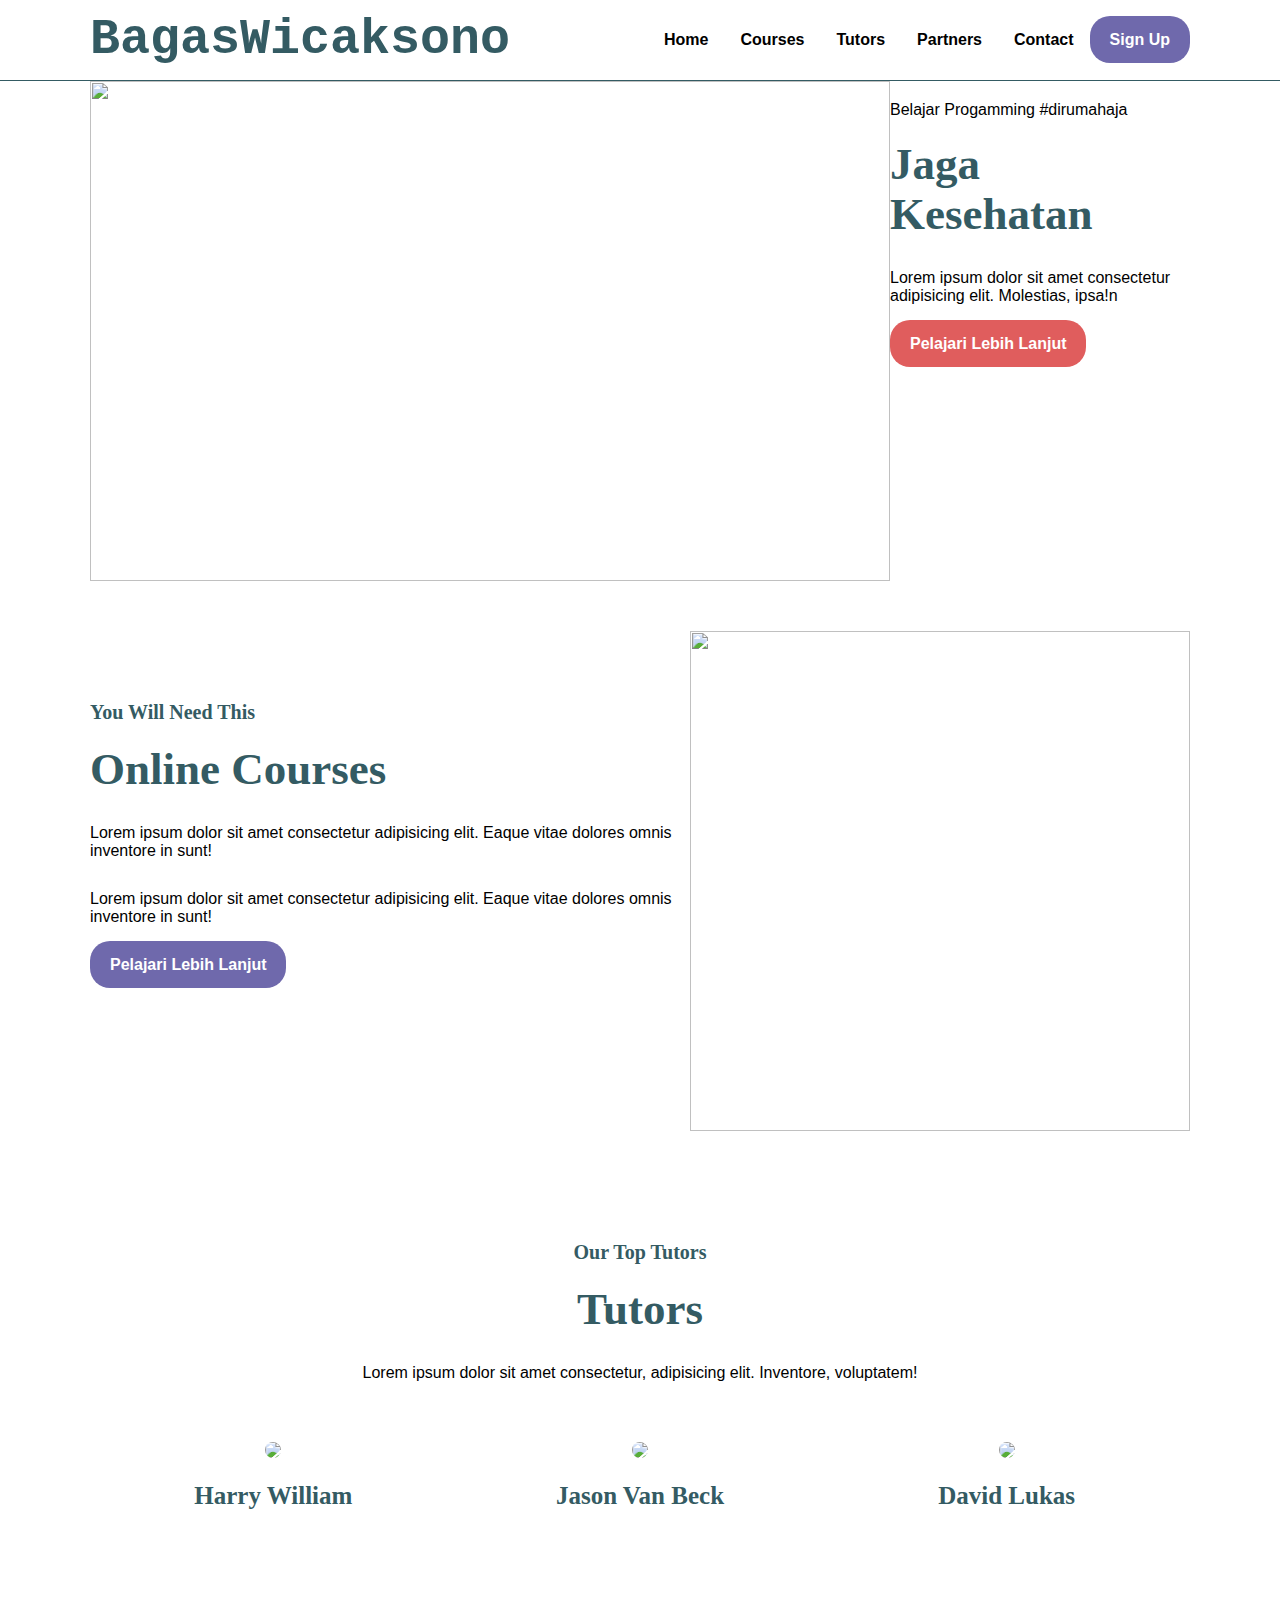
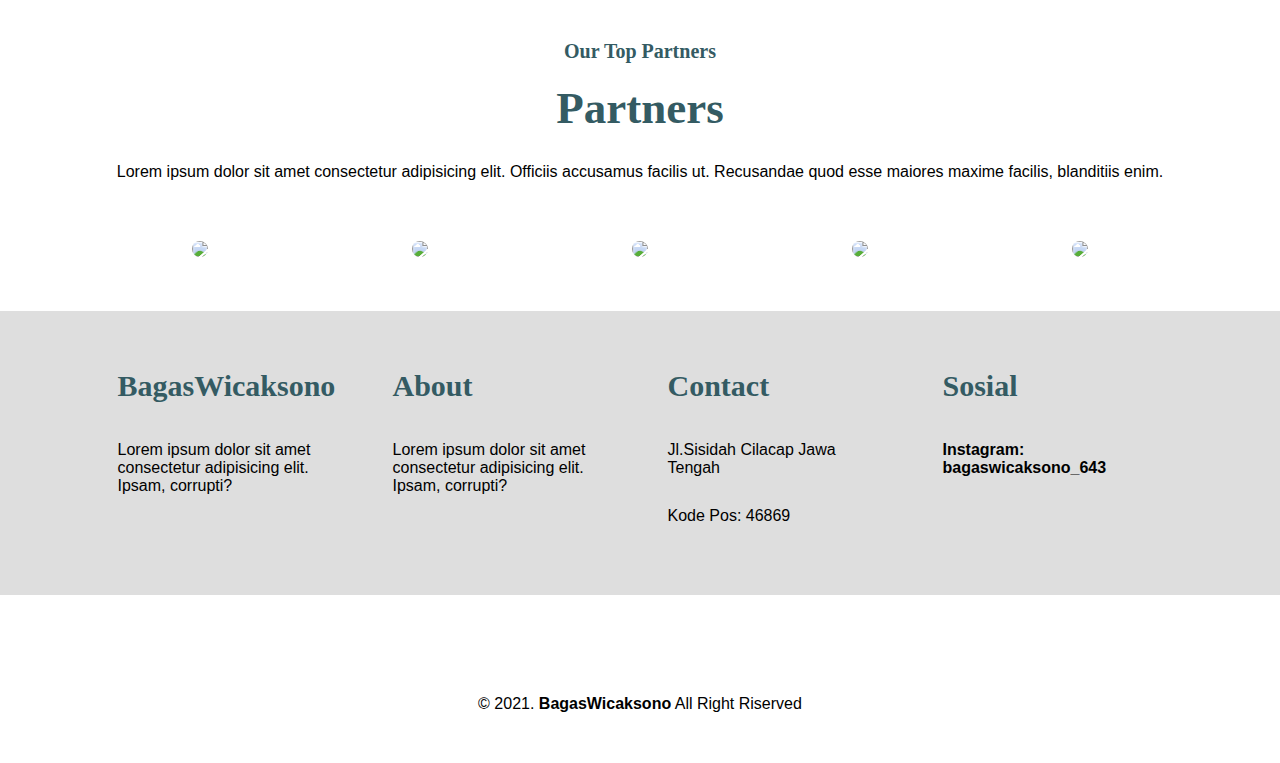
==== mencoba/index.html @ e041881a "copy dari folder lama" ====
<!DOCTYPE html>
<html lang="en">
<head>
    <meta charset="UTF-8">
    <meta http-equiv="X-UA-Compatible" content="IE=edge">
    <meta name="viewport" content="width=device-width, initial-scale=1.0">
    <title>Belajar Progamming</title>
    <link rel="stylesheet" href="style.css">
</head>
<body>
    <nav>
        <div class="wrapper">
            <!---untuk home-->
            <div class="logo"><a href="">BagasWicaksono</a></div>
            <div class="menu">
                <ul>
                    <li><a href="#home">Home</a></li>
                    <li><a href="#courses">Courses</a></li>
                    <li><a href="#tutors">Tutors</a></li>
                    <li><a href="#partners">Partners</a></li>
                    <li><a href="#contact">Contact</a></li>
                    <li><a href="" class="tbl-biru">Sign Up</a></li>
                </ul>
            </div>
        </div>
    </nav>
    <div class="wrapper">
        <section id="home">
            <img src="contoh2.jpg" height="500px" width="800px"/>
            <div class="kollom">
                <p class="deskripsi">Belajar Progamming #dirumahaja</p>
                <h2>Jaga Kesehatan</h2>
                <p>Lorem ipsum dolor sit amet consectetur adipisicing elit. Molestias, ipsa!n</p>
                <p><a href="" class="tbl-pink">Pelajari Lebih Lanjut</a></p>
            </div>
        </section>

        <!--untuk courses-->
        <section id="courses">
            <div class="kolom">
                <p class="deskripsi">You Will Need This</p>
                <h2>Online Courses</h2>
                <p>Lorem ipsum dolor sit amet consectetur adipisicing elit. Eaque vitae dolores omnis inventore in sunt!</p>
                <p>Lorem ipsum dolor sit amet consectetur adipisicing elit. Eaque vitae dolores omnis inventore in sunt!</p>
                <p><a href="" class="tbl-biru">Pelajari Lebih Lanjut</a></p>
            </div>
            <img src="contoh1.jpg" height="500px" width="500px"/>
        </section>

        <!--untuk tutors-->
        <section id="tutors">
            <div class="tengah">
                <div class="kolom">
                    <p class="deskripsi">Our Top Tutors</p>
                    <h2>Tutors</h2>
                    <p>Lorem ipsum dolor sit amet consectetur, adipisicing elit. Inventore, voluptatem!</p>
                </div>

                <div class="tutor-list">
                    <div class="kartu-tutors">
                        <img src="person1.jpg"/>
                        <p>Harry William</p>
                    </div>
                    <div class="kartu-tutors">
                        <img src="person2.jpeg"/>
                        <p>Jason Van Beck</p>
                    </div>
                    <div class="kartu-tutors">
                        <img src="person3.jpg"/>
                        <p>David Lukas</p>
                    </div>
                </div>
            </div>
        </section>

        <!--untuk partners-->
        <section id="partners">
            <div class="tengah">
                <div class="kolom">
                    <p class="deskripsi">Our Top Partners</p>
                    <h2>Partners</h2>
                    <p>Lorem ipsum dolor sit amet consectetur adipisicing elit. Officiis accusamus facilis ut. Recusandae quod esse maiores maxime facilis, blanditiis enim.</p>
                    </div>

                    <div class="partner-list">
                        <div class="kartu-partner">
                            <img src="logo1.jpg"/>
                        </div>
                        <div class="kartu-partner">
                            <img src="logo2.jpg"/>
                        </div>
                        <div class="kartu-partner">
                            <img src="logo3.jpg"/>
                        </div>
                        <div class="kartu-partner">
                            <img src="logo4.jpg"/>
                        </div>
                        <div class="kartu-partner">
                            <img src="logo5.jpg"/>
                        </div>
                    </div>
                </div>
            </div>
        </section>
    </div>

    <div id="contact">
        <div class="wrapper">
            <div class="footer">
                <div class="footer-section">
                    <h3>BagasWicaksono</h3>
                    <p>Lorem ipsum dolor sit amet consectetur adipisicing elit. Ipsam, corrupti?</p>
                </div>
                <div class="footer-section">
                    <h3>About</h3>
                    <p>Lorem ipsum dolor sit amet consectetur adipisicing elit. Ipsam, corrupti?</p>
                </div>
                <div class="footer-section">
                    <h3>Contact</h3>
                    <p>Jl.Sisidah Cilacap Jawa Tengah</p>
                    <p>Kode Pos: 46869</p>
                </div>
                <div class="footer-section">
                    <h3>Sosial</h3>
                    <p><b>Instagram: bagaswicaksono_643</b></p>
                </div>
            </div>
        </div>
    </div>

    <div id="copyright">
        <div class="wrappar">
            &copy; 2021. <b>BagasWicaksono</b> All Right Riserved
        </div>
    </div>
</body>
</html>
---- mencoba/style.css ----
* {
    text-decoration: none;
    margin: 0px;
    padding: 0px;
}

body {
    margin: 0px;
    padding: 0px;
    font-family: 'Open Sans',sans-serif;
}

.wrapper {
    width: 1100px;
    margin: auto;
    position: relative;
}

.logo a {
    font-size: 50px;
    font-weight: 800;
    float: left;
    font-family: courier;
    color: #345B63;
}

.menu {
    float: right;
}

nav {
    width: 100%;
    margin: auto;
    display: flex;
    line-height: 80px;
    position: sticky;
    position: -webkit-sticky;
    top: 0;
    background: #FFFFFF;
    z-index: 1;
    border-bottom: 1px solid #345B63;
}

nav ul {
    list-style: none;
    margin: 0;
    padding: 0;
    overflow: hidden;
}

nav ul li {
    float: left;
}

nav ul li a {
    color: black;
    font-weight: bold;
    text-align: center;
    padding: 0px 16px 0px 16px;
    text-decoration: none;
}

nav ul li a:hover {
    text-decoration: underline;
} 

section {
    margin: auto;
    display: flex;
    margin-bottom: 50px;
}

.kolom {
    margin-top: 50px;
    margin-bottom: 50px;
}

.kolom .deskripsi {
    font-size: 20px;
    font-weight: bold;
    font-family: 'comic sans ms';
    color: #345B63;
}

h2 {
    font-family: 'comic sans ms';
    font-weight: 800px;
    font-size: 45px;
    margin-bottom: 20px;
    color: #345B63;
    width: 100%;
    line-height: 50px;
}

a.tbl-biru {
    background: #6F69AC;
    border-radius: 20px;
    margin-top: 20px;
    padding: 15px 20px 15px 20px;
    color: #FFFFFF;
    cursor: pointer;
    font-weight: bold;
}

a.tbl-biru:hover {
    background: #E05D5D;
    text-decoration: none;
}

a.tbl-pink {
    background: #E05D5D;
    border-radius: 20px;
    margin-top: 20px;
    padding: 15px 20px 15px 20px;
    color: #FFFFFF;
    cursor: pointer;
    font-weight: bold;
}

a.tbl-pink:hover {
    background: #6F69AC;
    text-decoration: none;
}

p {
    margin: 10px 0px 10px 0px;
    padding: 10px 0px 10px 0px;
}

.tengah {
    text-align: center;
    width: 100%;
}

.tutor-list {
    width: 100%;
    position: relative;
    display: flex;
    flex-wrap: wrap;
}

.kartu-tutors{
    width: 20%;
    margin: 0 auto;
}

.kartu-tutors img {
    width: 60%;
    border-radius: 100%;
}

.kartu-tutors p {
    font-family: 'comic sans ms';
    font-weight: 800;
    font-size: 25px;
    text-align: center;
    color: #345B63;
}
.partner-list {
    width: 100%;
    position: relative;
    display: flex;
    flex-wrap: wrap;
}

.kartu-partner {
    width: 20%;
    margin: 0 auto;
}

.kartu-partner img {
    width: 150px;
    border-radius: 50%;
}

#contact {
    background: #dedede;
    padding: 50px 0px 50px 0px;
}

.footer {
    width: 100%;
    position: relative;
    display: flex;
    flex-wrap: wrap;
    margin: auto;
}

.footer-section {
    width: 20%;
    margin: 0 auto;
}

h3 {
    font-family: 'comic sans ms';
    font-weight: 800;
    font-size: 30px;
    margin-bottom: 20px;
    color: #345B63;
    width: 100%;
    line-height: 50px;
}

#copyright  {
    text-align: center;
    width: 100%;
    padding: 50px 0px 50px 0px;
    margin-top: 50px;
}
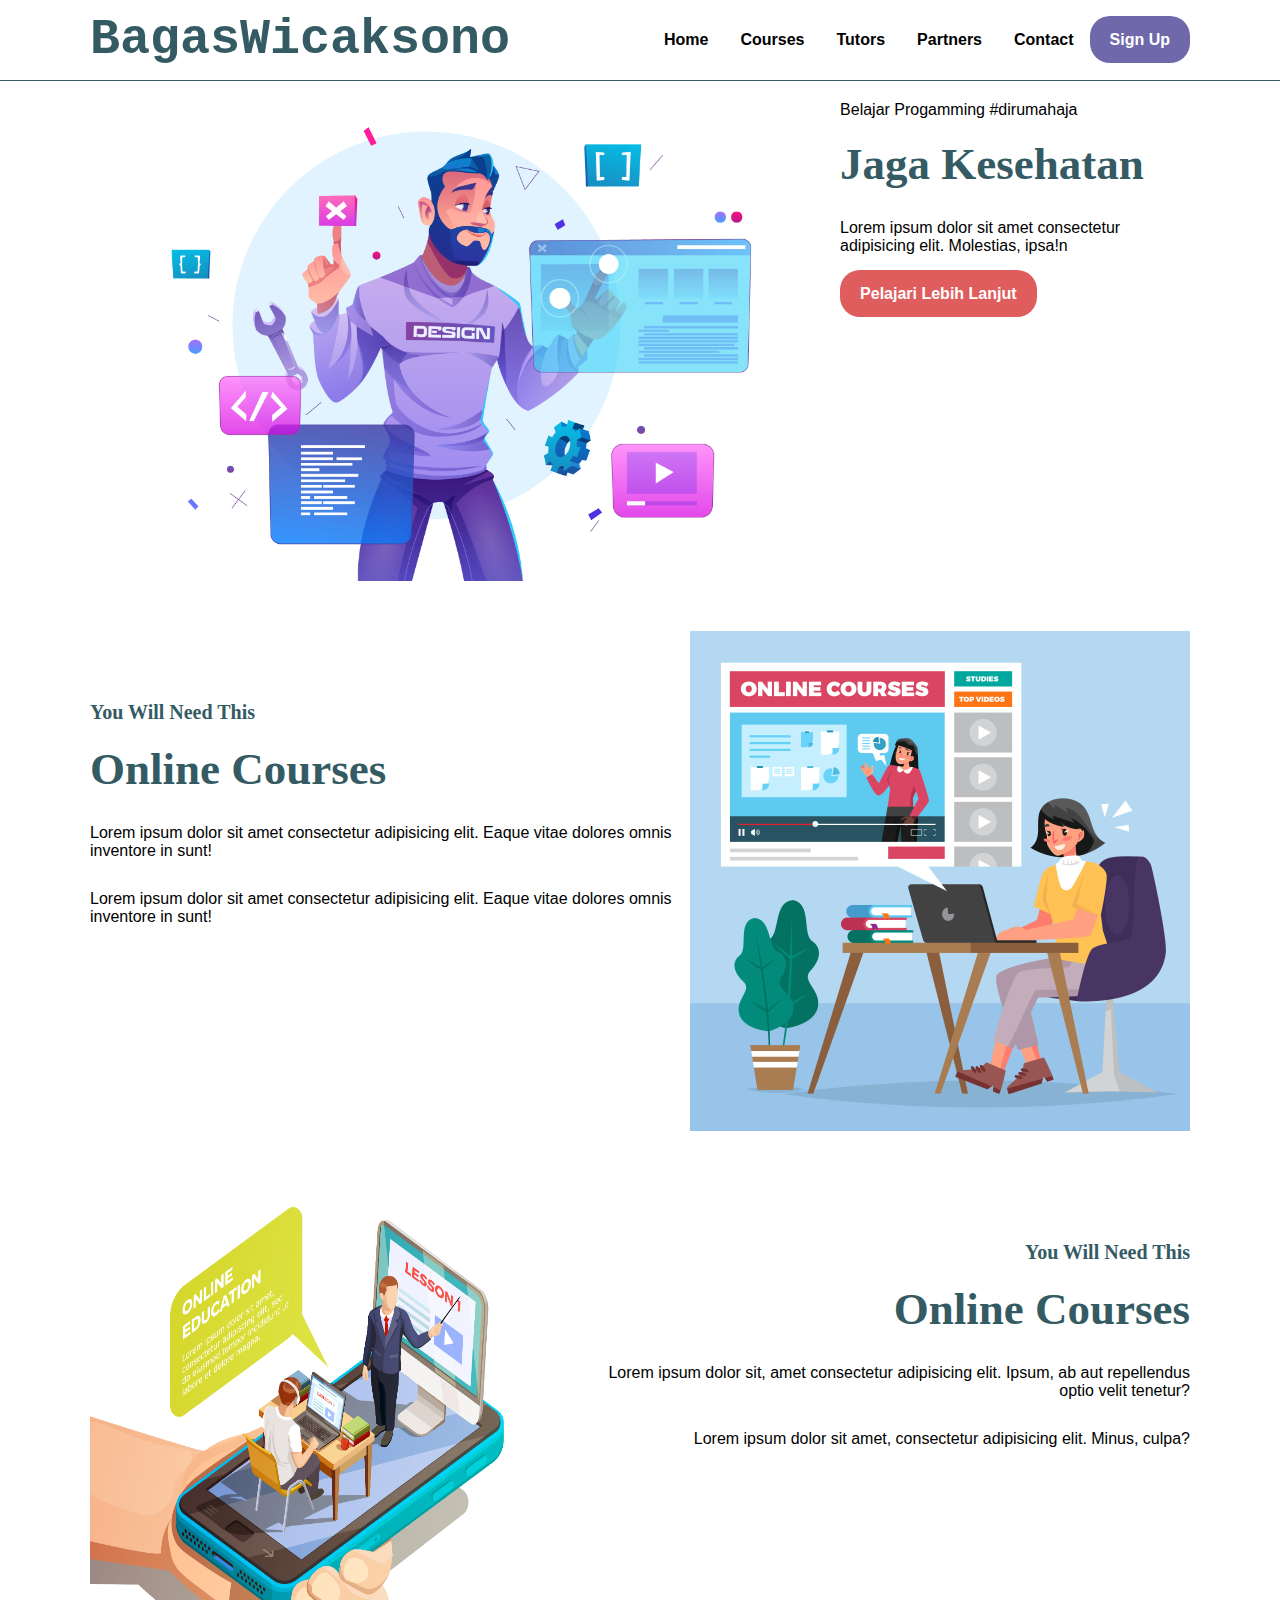
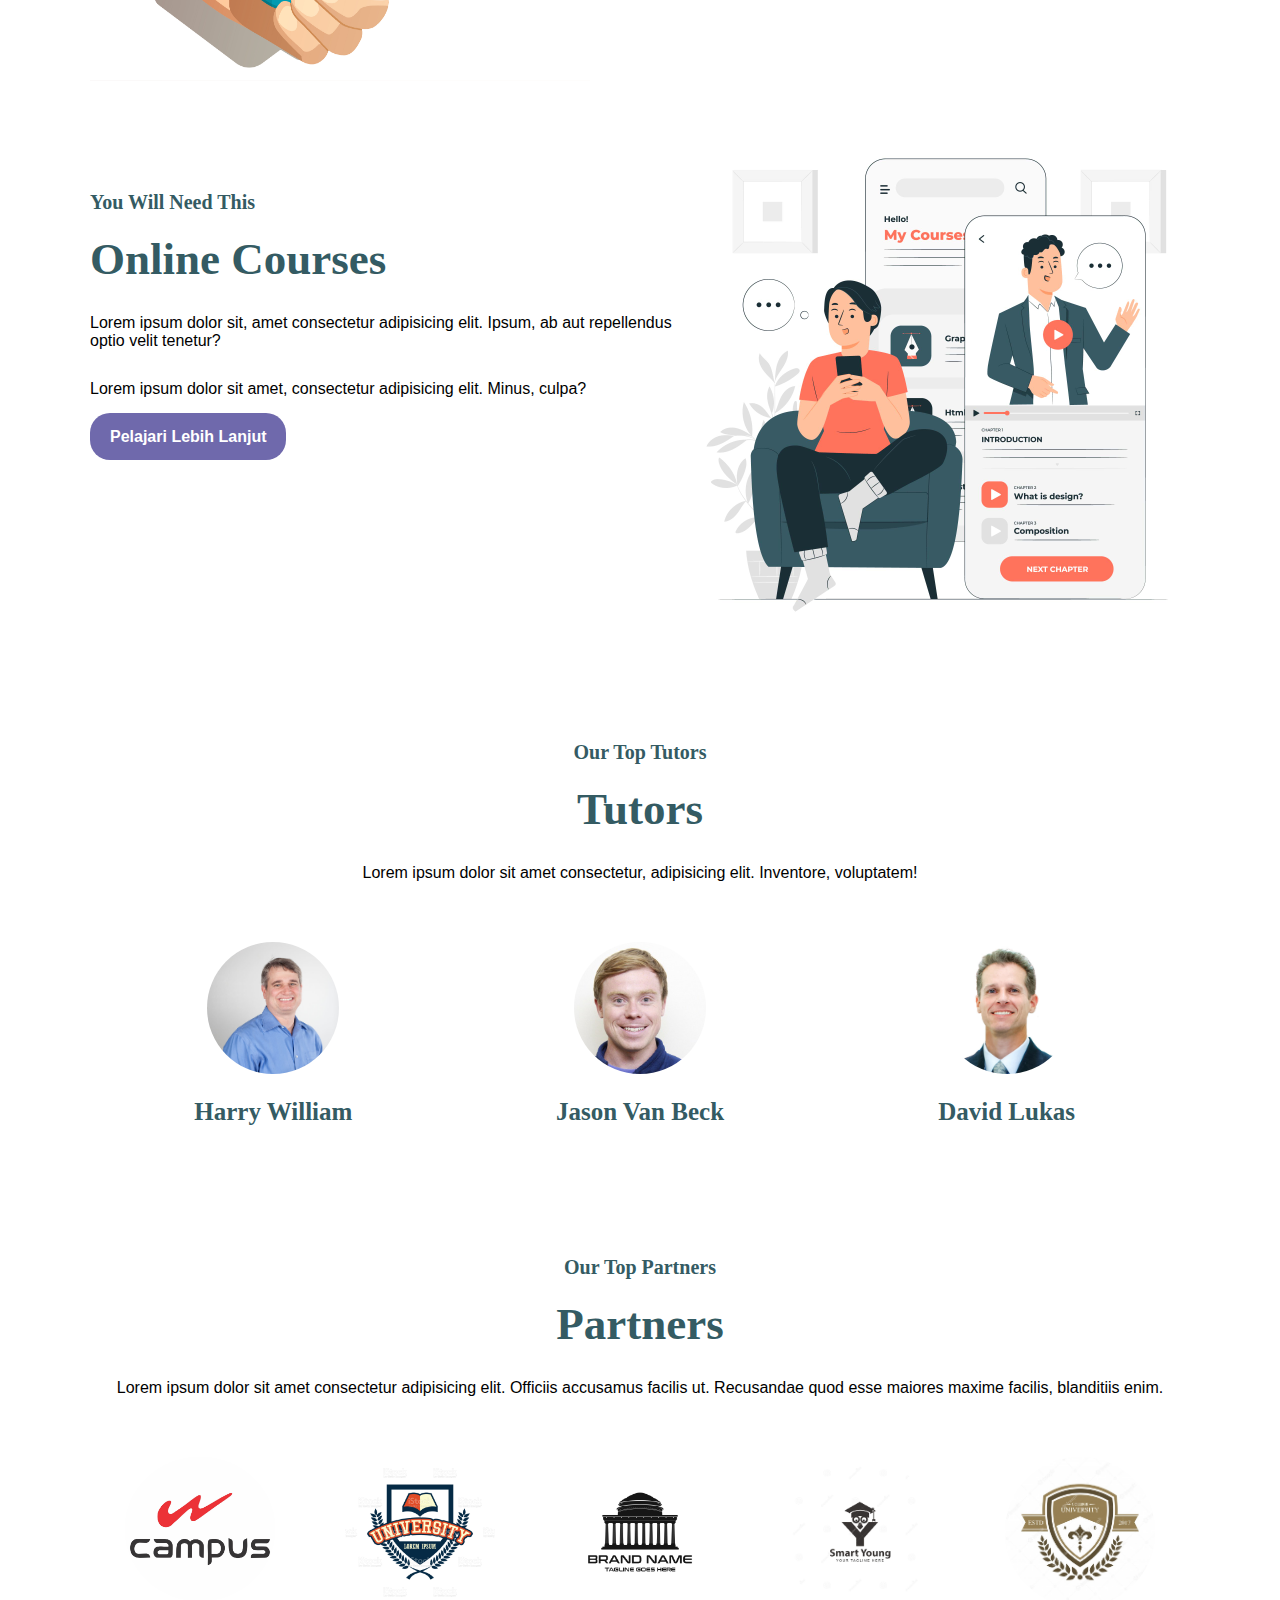
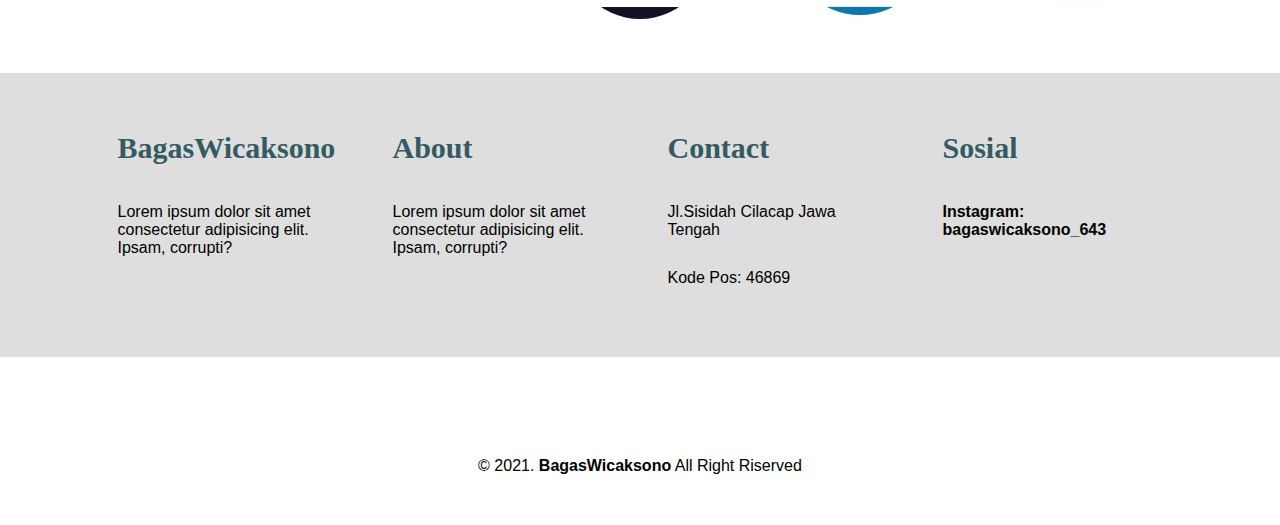
==== commit 40a1959e: "edit gambar courses" ====
--- a/mencoba/index.html
+++ b/mencoba/index.html
@@ -1,5 +1,6 @@
 <!DOCTYPE html>
 <html lang="en">
+
 <head>
     <meta charset="UTF-8">
     <meta http-equiv="X-UA-Compatible" content="IE=edge">
@@ -7,6 +8,7 @@
     <title>Belajar Progamming</title>
     <link rel="stylesheet" href="style.css">
 </head>
+
 <body>
     <nav>
         <div class="wrapper">
@@ -26,7 +28,7 @@
     </nav>
     <div class="wrapper">
         <section id="home">
-            <img src="contoh2.jpg" height="500px" width="800px"/>
+            <img src="contoh2.jpg" height="500px" width="800px" />
             <div class="kollom">
                 <p class="deskripsi">Belajar Progamming #dirumahaja</p>
                 <h2>Jaga Kesehatan</h2>
@@ -35,16 +37,44 @@
             </div>
         </section>
 
-        <!--untuk courses-->
+        <!--untuk courses1-->
         <section id="courses">
             <div class="kolom">
                 <p class="deskripsi">You Will Need This</p>
                 <h2>Online Courses</h2>
-                <p>Lorem ipsum dolor sit amet consectetur adipisicing elit. Eaque vitae dolores omnis inventore in sunt!</p>
-                <p>Lorem ipsum dolor sit amet consectetur adipisicing elit. Eaque vitae dolores omnis inventore in sunt!</p>
-                <p><a href="" class="tbl-biru">Pelajari Lebih Lanjut</a></p>
+                <p>Lorem ipsum dolor sit amet consectetur adipisicing elit. Eaque vitae dolores omnis inventore in sunt!
+                </p>
+                <p>Lorem ipsum dolor sit amet consectetur adipisicing elit. Eaque vitae dolores omnis inventore in sunt!
+                </p>
             </div>
-            <img src="contoh1.jpg" height="500px" width="500px"/>
+            <img src="courses1.jpg" height="500px" width="500px" />
+        </section>
+
+        <!--untuk courses2-->
+        <section id="courses">
+            <div class="kiri">
+                <img src="courses2.jpg" align="left" height="500px" width="500px" />
+                <div class="kolom">
+                    <p class="deskripsi">You Will Need This</p>
+                    <h2>Online Courses</h2>
+                    <p>Lorem ipsum dolor sit, amet consectetur adipisicing elit. Ipsum, ab aut repellendus optio velit tenetur?</p>
+                    <p>Lorem ipsum dolor sit amet, consectetur adipisicing elit. Minus, culpa?</p>
+                </div>
+            </div>
+        </section>
+
+        <!--untuk courses3-->
+        <section id="courses">
+            <div class="kanan">
+                <img src="courses3.jpg" align="Right" height="500px" width="500px" />
+                <div class="kolom">
+                    <p class="deskripsi">You Will Need This</p>
+                    <h2>Online Courses</h2>
+                    <p>Lorem ipsum dolor sit, amet consectetur adipisicing elit. Ipsum, ab aut repellendus optio velit tenetur?</p>
+                    <p>Lorem ipsum dolor sit amet, consectetur adipisicing elit. Minus, culpa?</p>
+                    <p><a href="" class="tbl-biru">Pelajari Lebih Lanjut</a></p>
+                </div>
+            </div>
         </section>
 
         <!--untuk tutors-->
@@ -58,15 +88,15 @@
 
                 <div class="tutor-list">
                     <div class="kartu-tutors">
-                        <img src="person1.jpg"/>
+                        <img src="person1.jpg" />
                         <p>Harry William</p>
                     </div>
                     <div class="kartu-tutors">
-                        <img src="person2.jpeg"/>
+                        <img src="person2.jpeg" />
                         <p>Jason Van Beck</p>
                     </div>
                     <div class="kartu-tutors">
-                        <img src="person3.jpg"/>
+                        <img src="person3.jpg" />
                         <p>David Lukas</p>
                     </div>
                 </div>
@@ -80,28 +110,28 @@
                     <p class="deskripsi">Our Top Partners</p>
                     <h2>Partners</h2>
                     <p>Lorem ipsum dolor sit amet consectetur adipisicing elit. Officiis accusamus facilis ut. Recusandae quod esse maiores maxime facilis, blanditiis enim.</p>
+                </div>
+
+                <div class="partner-list">
+                    <div class="kartu-partner">
+                        <img src="logo1.jpg" />
                     </div>
-
-                    <div class="partner-list">
-                        <div class="kartu-partner">
-                            <img src="logo1.jpg"/>
-                        </div>
-                        <div class="kartu-partner">
-                            <img src="logo2.jpg"/>
-                        </div>
-                        <div class="kartu-partner">
-                            <img src="logo3.jpg"/>
-                        </div>
-                        <div class="kartu-partner">
-                            <img src="logo4.jpg"/>
-                        </div>
-                        <div class="kartu-partner">
-                            <img src="logo5.jpg"/>
-                        </div>
+                    <div class="kartu-partner">
+                        <img src="logo2.jpg" />
+                    </div>
+                    <div class="kartu-partner">
+                        <img src="logo3.jpg" />
+                    </div>
+                    <div class="kartu-partner">
+                        <img src="logo4.jpg" />
+                    </div>
+                    <div class="kartu-partner">
+                        <img src="logo5.jpg" />
                     </div>
                 </div>
             </div>
-        </section>
+    </div>
+    </section>
     </div>
 
     <div id="contact">
@@ -134,4 +164,5 @@
         </div>
     </div>
 </body>
-</html>
+
+</html>--- a/mencoba/style.css
+++ b/mencoba/style.css
@@ -7,7 +7,7 @@
 body {
     margin: 0px;
     padding: 0px;
-    font-family: 'Open Sans',sans-serif;
+    font-family: 'Open Sans', sans-serif;
 }
 
 .wrapper {
@@ -62,7 +62,7 @@
 
 nav ul li a:hover {
     text-decoration: underline;
-} 
+}
 
 section {
     margin: auto;
@@ -127,6 +127,18 @@
     padding: 10px 0px 10px 0px;
 }
 
+.kiri {
+    text-align: right;
+    width: 100%;
+    margin: auto;
+}
+
+.kanan {
+    text-align: left;
+    width: 100%;
+    margin: auto;
+}
+
 .tengah {
     text-align: center;
     width: 100%;
@@ -139,7 +151,7 @@
     flex-wrap: wrap;
 }
 
-.kartu-tutors{
+.kartu-tutors {
     width: 20%;
     margin: 0 auto;
 }
@@ -156,6 +168,7 @@
     text-align: center;
     color: #345B63;
 }
+
 .partner-list {
     width: 100%;
     position: relative;
@@ -201,9 +214,9 @@
     line-height: 50px;
 }
 
-#copyright  {
+#copyright {
     text-align: center;
     width: 100%;
     padding: 50px 0px 50px 0px;
     margin-top: 50px;
-}
+}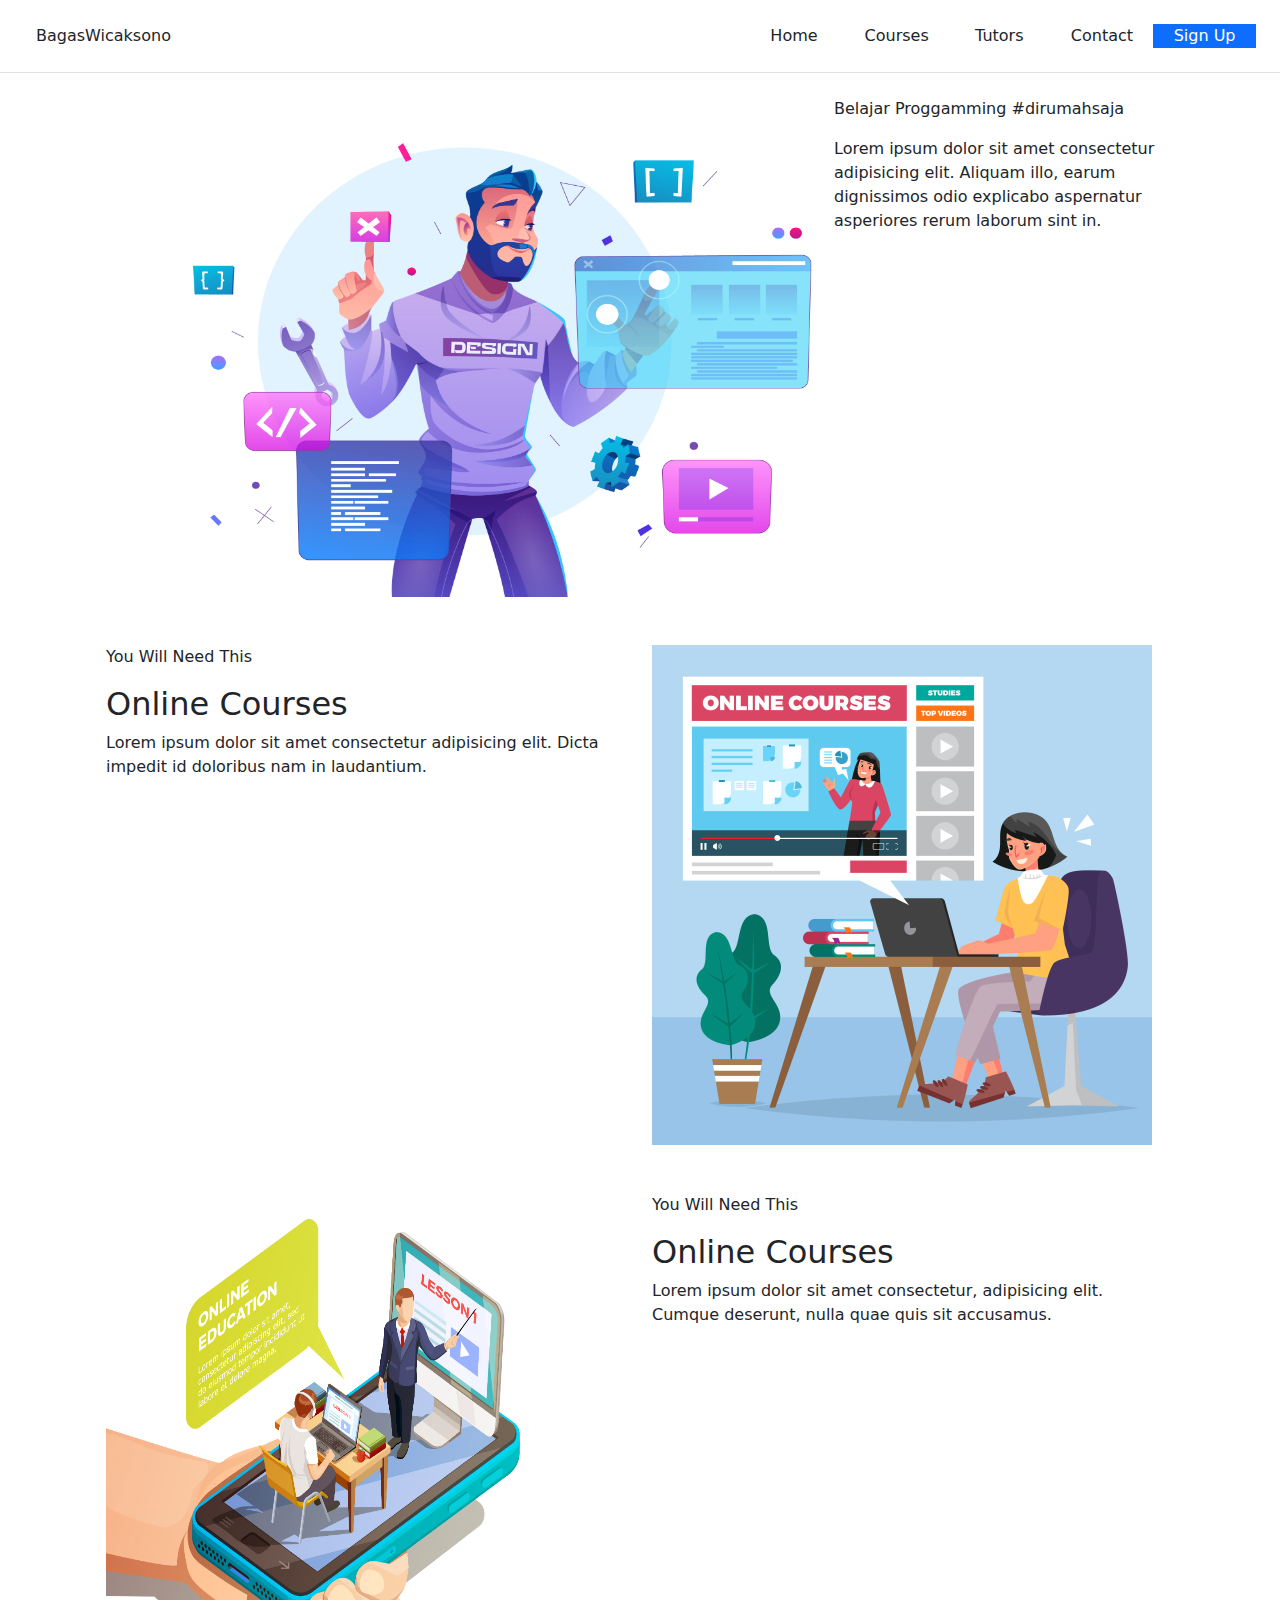
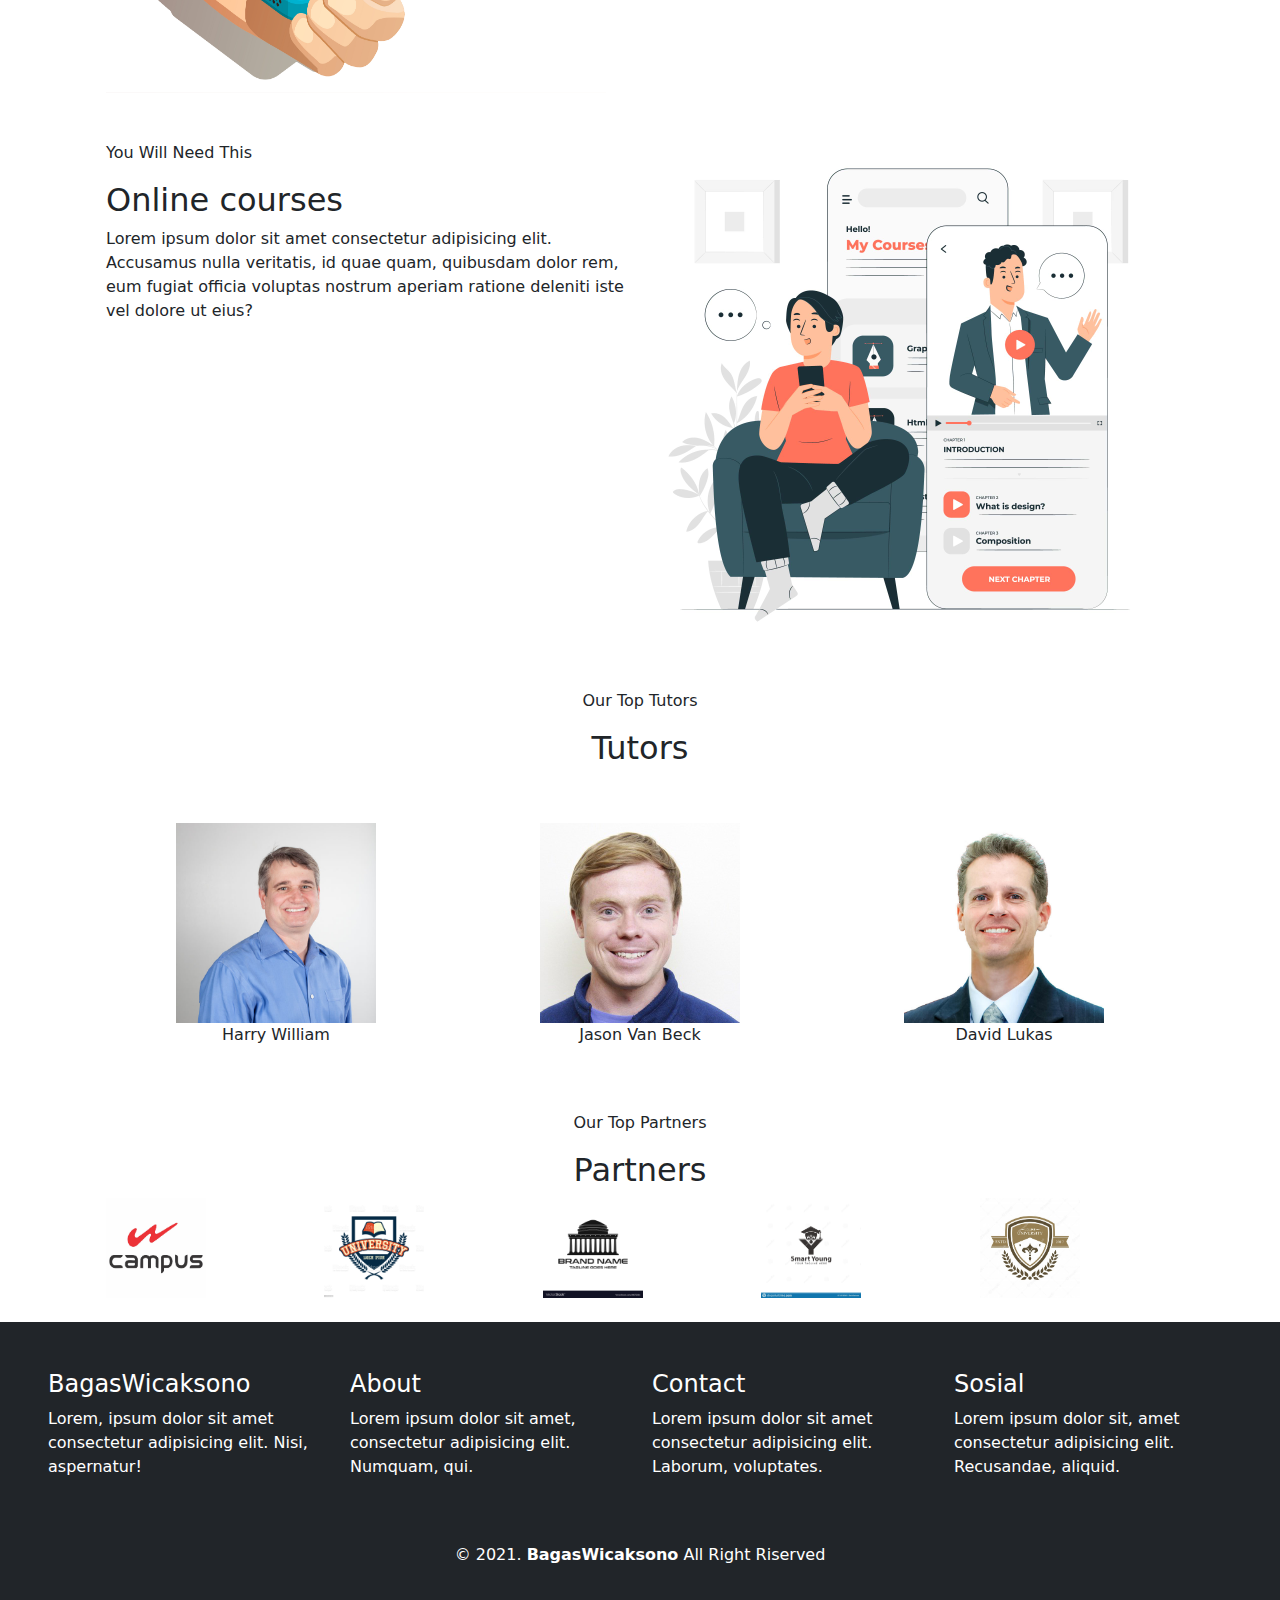
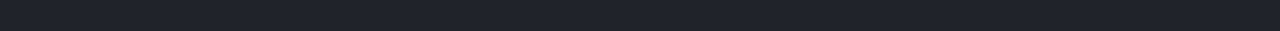
==== commit adbc52c9: "rename" ====
--- a/mencoba/index.html
+++ b/mencoba/index.html
@@ -3,166 +3,134 @@
 
 <head>
     <meta charset="UTF-8">
-    <meta http-equiv="X-UA-Compatible" content="IE=edge">
     <meta name="viewport" content="width=device-width, initial-scale=1.0">
+    <link href="https://cdn.jsdelivr.net/npm/bootstrap@5.1.1/dist/css/bootstrap.min.css" rel="stylesheet">
+    <script src="https://cdn.jsdelivr.net/npm/bootstrap@5.1.1/dist/js/bootstrap.bundle.min.js"></script>
     <title>Belajar Progamming</title>
-    <link rel="stylesheet" href="style.css">
 </head>
 
 <body>
-    <nav>
-        <div class="wrapper">
-            <!---untuk home-->
-            <div class="logo"><a href="">BagasWicaksono</a></div>
-            <div class="menu">
-                <ul>
-                    <li><a href="#home">Home</a></li>
-                    <li><a href="#courses">Courses</a></li>
-                    <li><a href="#tutors">Tutors</a></li>
-                    <li><a href="#partners">Partners</a></li>
-                    <li><a href="#contact">Contact</a></li>
-                    <li><a href="" class="tbl-biru">Sign Up</a></li>
-                </ul>
-            </div>
+    <div class="container-fluid border-bottom">
+        <div class="row p-4">
+            <div class="col-md-7">BagasWicaksono</div>
+            <div class="col-md-1 text-center">Home</div>
+            <div class="col-md-1 text-center ">Courses</div>
+            <div class="col-md-1 text-center ">Tutors</div>
+            <div class="col-md-1 text-center ">Contact</div>
+            <div class="col-md-1 text-center bg-primary text-white ">Sign Up</div>
         </div>
-    </nav>
-    <div class="wrapper">
-        <section id="home">
-            <img src="contoh2.jpg" height="500px" width="800px" />
-            <div class="kollom">
-                <p class="deskripsi">Belajar Progamming #dirumahaja</p>
-                <h2>Jaga Kesehatan</h2>
-                <p>Lorem ipsum dolor sit amet consectetur adipisicing elit. Molestias, ipsa!n</p>
-                <p><a href="" class="tbl-pink">Pelajari Lebih Lanjut</a></p>
-            </div>
-        </section>
-
-        <!--untuk courses1-->
-        <section id="courses">
-            <div class="kolom">
-                <p class="deskripsi">You Will Need This</p>
-                <h2>Online Courses</h2>
-                <p>Lorem ipsum dolor sit amet consectetur adipisicing elit. Eaque vitae dolores omnis inventore in sunt!
-                </p>
-                <p>Lorem ipsum dolor sit amet consectetur adipisicing elit. Eaque vitae dolores omnis inventore in sunt!
-                </p>
-            </div>
-            <img src="courses1.jpg" height="500px" width="500px" />
-        </section>
-
-        <!--untuk courses2-->
-        <section id="courses">
-            <div class="kiri">
-                <img src="courses2.jpg" align="left" height="500px" width="500px" />
-                <div class="kolom">
-                    <p class="deskripsi">You Will Need This</p>
-                    <h2>Online Courses</h2>
-                    <p>Lorem ipsum dolor sit, amet consectetur adipisicing elit. Ipsum, ab aut repellendus optio velit tenetur?</p>
-                    <p>Lorem ipsum dolor sit amet, consectetur adipisicing elit. Minus, culpa?</p>
-                </div>
-            </div>
-        </section>
-
-        <!--untuk courses3-->
-        <section id="courses">
-            <div class="kanan">
-                <img src="courses3.jpg" align="Right" height="500px" width="500px" />
-                <div class="kolom">
-                    <p class="deskripsi">You Will Need This</p>
-                    <h2>Online Courses</h2>
-                    <p>Lorem ipsum dolor sit, amet consectetur adipisicing elit. Ipsum, ab aut repellendus optio velit tenetur?</p>
-                    <p>Lorem ipsum dolor sit amet, consectetur adipisicing elit. Minus, culpa?</p>
-                    <p><a href="" class="tbl-biru">Pelajari Lebih Lanjut</a></p>
-                </div>
-            </div>
-        </section>
-
-        <!--untuk tutors-->
-        <section id="tutors">
-            <div class="tengah">
-                <div class="kolom">
-                    <p class="deskripsi">Our Top Tutors</p>
-                    <h2>Tutors</h2>
-                    <p>Lorem ipsum dolor sit amet consectetur, adipisicing elit. Inventore, voluptatem!</p>
-                </div>
-
-                <div class="tutor-list">
-                    <div class="kartu-tutors">
-                        <img src="person1.jpg" />
-                        <p>Harry William</p>
-                    </div>
-                    <div class="kartu-tutors">
-                        <img src="person2.jpeg" />
-                        <p>Jason Van Beck</p>
-                    </div>
-                    <div class="kartu-tutors">
-                        <img src="person3.jpg" />
-                        <p>David Lukas</p>
-                    </div>
-                </div>
-            </div>
-        </section>
-
-        <!--untuk partners-->
-        <section id="partners">
-            <div class="tengah">
-                <div class="kolom">
-                    <p class="deskripsi">Our Top Partners</p>
-                    <h2>Partners</h2>
-                    <p>Lorem ipsum dolor sit amet consectetur adipisicing elit. Officiis accusamus facilis ut. Recusandae quod esse maiores maxime facilis, blanditiis enim.</p>
-                </div>
-
-                <div class="partner-list">
-                    <div class="kartu-partner">
-                        <img src="logo1.jpg" />
-                    </div>
-                    <div class="kartu-partner">
-                        <img src="logo2.jpg" />
-                    </div>
-                    <div class="kartu-partner">
-                        <img src="logo3.jpg" />
-                    </div>
-                    <div class="kartu-partner">
-                        <img src="logo4.jpg" />
-                    </div>
-                    <div class="kartu-partner">
-                        <img src="logo5.jpg" />
-                    </div>
-                </div>
-            </div>
-    </div>
-    </section>
     </div>
 
-    <div id="contact">
-        <div class="wrapper">
-            <div class="footer">
-                <div class="footer-section">
-                    <h3>BagasWicaksono</h3>
-                    <p>Lorem ipsum dolor sit amet consectetur adipisicing elit. Ipsam, corrupti?</p>
-                </div>
-                <div class="footer-section">
-                    <h3>About</h3>
-                    <p>Lorem ipsum dolor sit amet consectetur adipisicing elit. Ipsam, corrupti?</p>
-                </div>
-                <div class="footer-section">
-                    <h3>Contact</h3>
-                    <p>Jl.Sisidah Cilacap Jawa Tengah</p>
-                    <p>Kode Pos: 46869</p>
-                </div>
-                <div class="footer-section">
-                    <h3>Sosial</h3>
-                    <p><b>Instagram: bagaswicaksono_643</b></p>
-                </div>
+    <div class="container">
+        <div class="row p-4">
+            <div class="col-md-8"><img src="contoh2.jpg" alt="ilustrasi" width="800px" height="500px"></div>
+            <div class="col-md-4">
+                <p>Belajar Proggamming #dirumahsaja</p>
+                <p>Lorem ipsum dolor sit amet consectetur adipisicing elit. Aliquam illo, earum dignissimos odio explicabo aspernatur asperiores rerum laborum sint in.</p>
             </div>
         </div>
     </div>
 
-    <div id="copyright">
-        <div class="wrappar">
-            &copy; 2021. <b>BagasWicaksono</b> All Right Riserved
+    <div class="container">
+        <div class="row p-4">
+            <div class="col-md-6">
+                <p>You Will Need This</p>
+                <h2>Online Courses</h2>
+                <p>Lorem ipsum dolor sit amet consectetur adipisicing elit. Dicta impedit id doloribus nam in laudantium.</p>
+            </div>
+            <div class="col-md-6"><img src="courses1.jpg" alt="ilistrasi" height="500px" width="500px"></div>
+        </div>
+
+        <div class="row p-4">
+            <div class="col-md-6"><img src="courses2.jpg" alt="ilistrasi" height="500px" width="500px"></div>
+            <div class="col-md-6">
+                <p>You Will Need This</p>
+                <h2>Online Courses</h2>
+                <p>Lorem ipsum dolor sit amet consectetur, adipisicing elit. Cumque deserunt, nulla quae quis sit accusamus.</p>
+            </div>
+        </div>
+
+        <div class="row p-4">
+            <div class="col-md-6">
+                <p>You Will Need This</p>
+                <h2>Online courses</h2>
+                <p>Lorem ipsum dolor sit amet consectetur adipisicing elit. Accusamus nulla veritatis, id quae quam, quibusdam dolor rem, eum fugiat officia voluptas nostrum aperiam ratione deleniti iste vel dolore ut eius?</p>
+            </div>
+            <div class="col-md-6"><img src="courses3.jpg" alt="ilustrasi" height="500px" width="500px"></div>
         </div>
     </div>
+
+    <div class="container">
+        <div class="row p-4 text-center">
+            <p>Our Top Tutors</p>
+            <h2>Tutors</h2>
+        </div>
+
+        <div class="row p-4">
+            <div class="col text-center">
+                <img src="person1.jpg" alt="Person" width="200px" height="200px">
+                <p>Harry William</p>
+            </div>
+            <div class="col text-center">
+                <img src="person2.jpeg" alt="Person" width="200px" height="200px">
+                <p>Jason Van Beck</p>
+            </div>
+            <div class="col text-center">
+                <img src="person3.jpg" alt="Person" width="200px" height="200px">
+                <p>David Lukas</p>
+            </div>
+        </div>
+    </div>
+
+    <div class="container">
+        <div class="row p-4">
+            <div class="row-4 text-center">
+                <p>Our Top Partners</p>
+                <h2>Partners</h2>
+            </div>
+            <div class="col text center">
+                <img src="logo1.jpg" alt="logo" height="100px" width="100px">
+            </div>
+            <div class="col text center">
+                <img src="logo2.jpg" alt="logo" height="100px" width="100px">
+            </div>
+            <div class="col text center">
+                <img src="logo3.jpg" alt="logo" height="100px" width="100px">
+            </div>
+            <div class="col text center">
+                <img src="logo4.jpg" alt="logo" height="100px" width="100px">
+            </div>
+            <div class="col text center">
+                <img src="logo5.jpg" alt="logo" height="100px" width="100px">
+            </div>
+        </div>
+    </div>
+
+    <div class="container-fluid p-4 bg-dark text-white">
+        <div class=" row p-4 ">
+            <div class="col ">
+                <h4>BagasWicaksono</h4>
+                <p>Lorem, ipsum dolor sit amet consectetur adipisicing elit. Nisi, aspernatur!</p>
+            </div>
+            <div class="col ">
+                <h4>About</h4>
+                <p>Lorem ipsum dolor sit amet, consectetur adipisicing elit. Numquam, qui.</p>
+            </div>
+            <div class="col ">
+                <h4>Contact</h4>
+                <p>Lorem ipsum dolor sit amet consectetur adipisicing elit. Laborum, voluptates.</p>
+            </div>
+            <div class="col ">
+                <h4>Sosial</h4>
+                Lorem ipsum dolor sit, amet consectetur adipisicing elit. Recusandae, aliquid.
+            </div>
+        </div>
+
+        <div class="row p-4 text-center">
+            <p>&copy; 2021. <b>BagasWicaksono</b> All Right Riserved</p>
+        </div>
+    </div>
+
 </body>
 
 </html>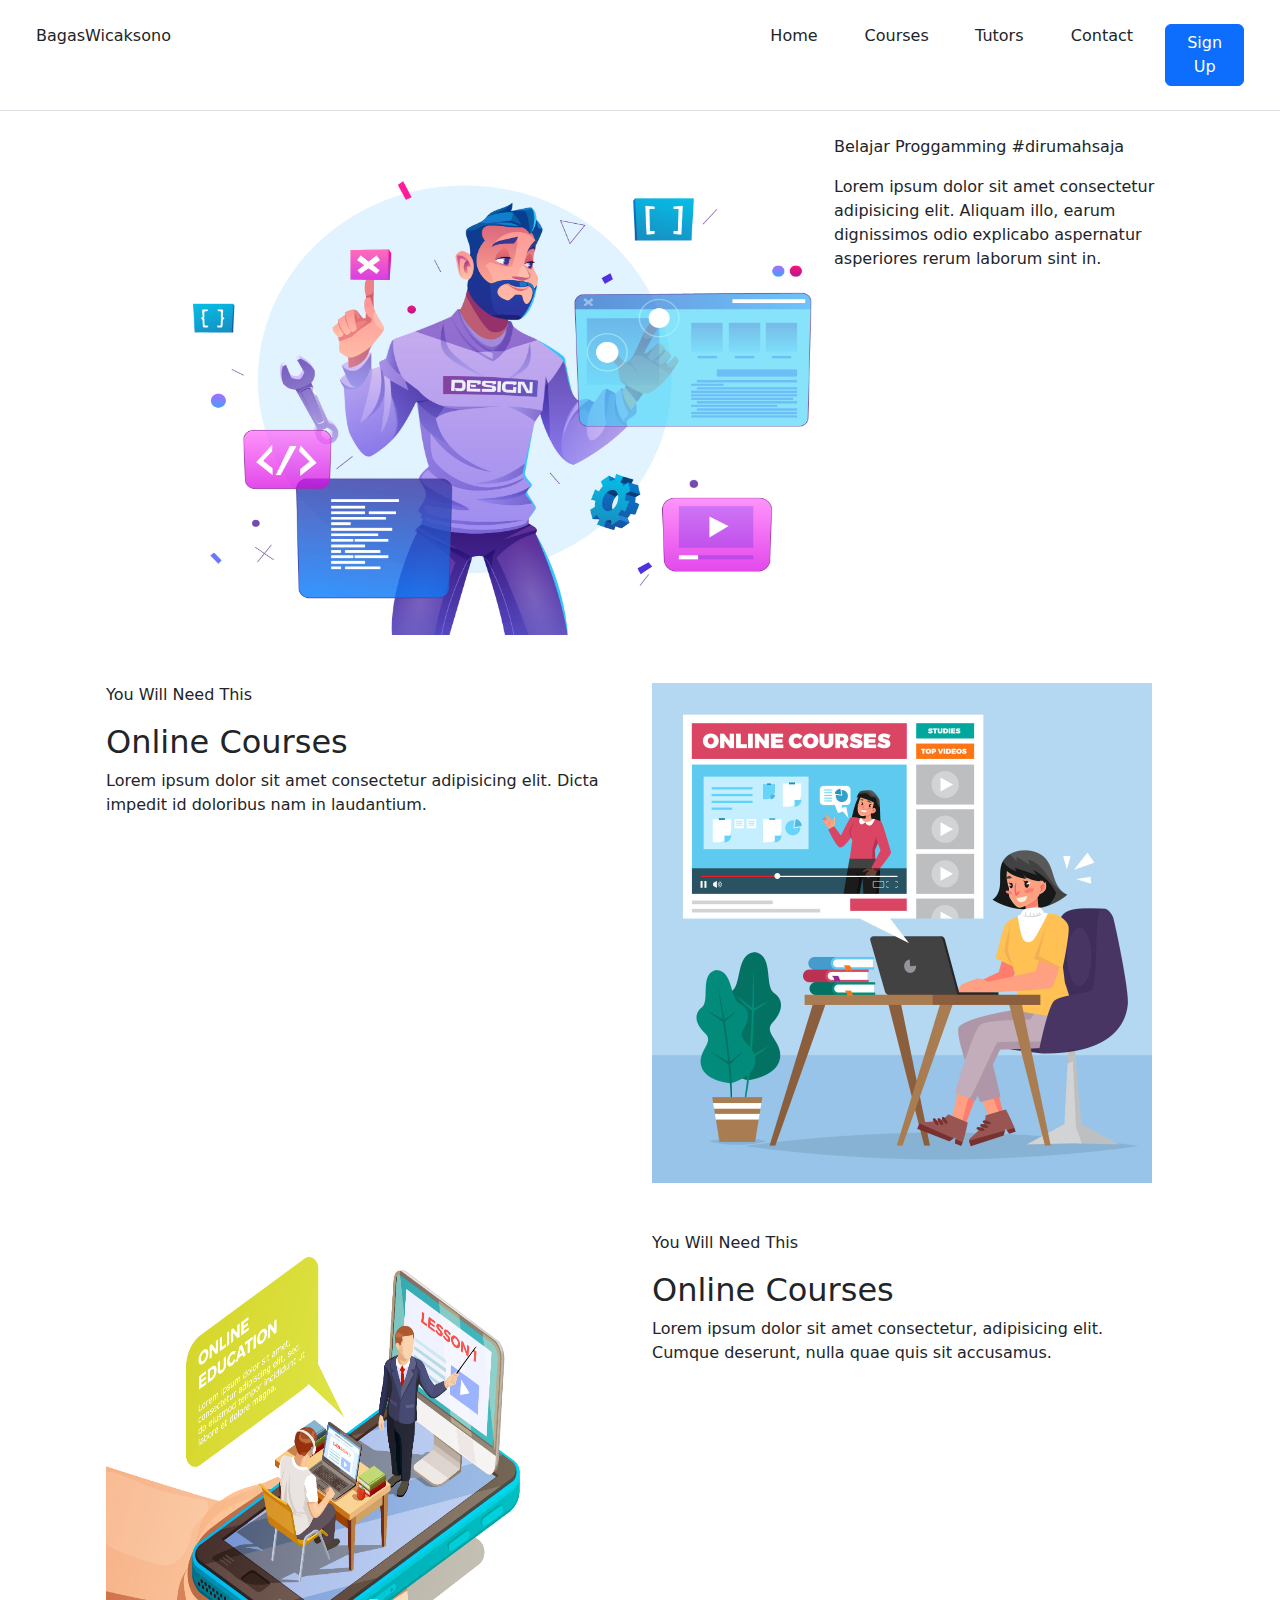
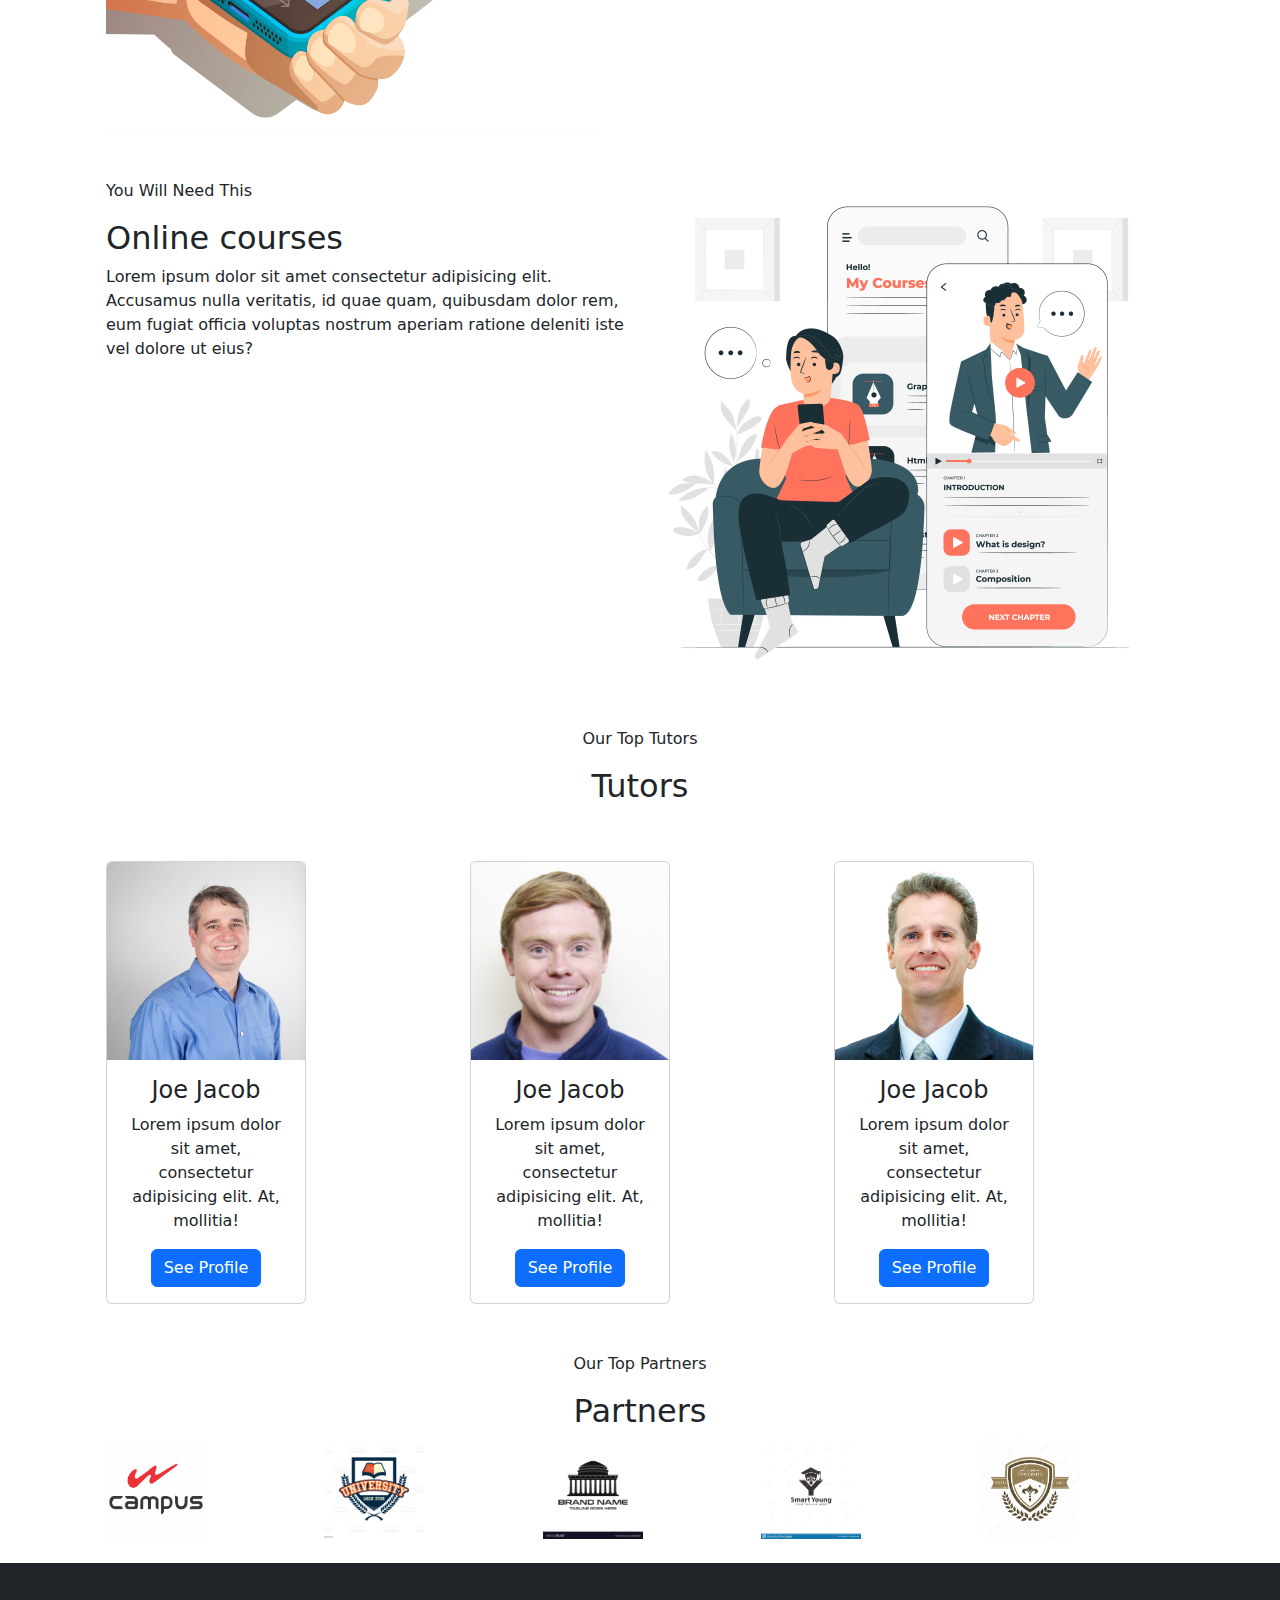
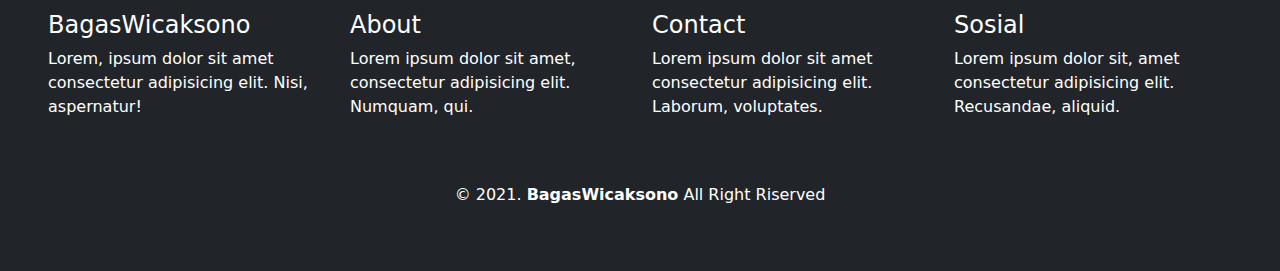
==== commit 8352f5eb: "Add Card" ====
--- a/mencoba/index.html
+++ b/mencoba/index.html
@@ -17,7 +17,9 @@
             <div class="col-md-1 text-center ">Courses</div>
             <div class="col-md-1 text-center ">Tutors</div>
             <div class="col-md-1 text-center ">Contact</div>
-            <div class="col-md-1 text-center bg-primary text-white ">Sign Up</div>
+            <div class="col-md-1 text-center">
+                <button type="button" class="btn btn-primary">Sign Up</button>
+            </div>
         </div>
     </div>
 
@@ -68,16 +70,34 @@
 
         <div class="row p-4">
             <div class="col text-center">
-                <img src="person1.jpg" alt="Person" width="200px" height="200px">
-                <p>Harry William</p>
+                <div class="card" style="width: 200px;">
+                    <img class="card-img-top" src="person1.jpg" alt="Card Image" style="width: 100%;">
+                    <div class="card-body">
+                        <h4 class="card-title">Joe Jacob</h4>
+                        <p class="card-text">Lorem ipsum dolor sit amet, consectetur adipisicing elit. At, mollitia!</p>
+                        <a href="#" class="btn btn-primary">See Profile</a>
+                    </div>
+                </div>
             </div>
             <div class="col text-center">
-                <img src="person2.jpeg" alt="Person" width="200px" height="200px">
-                <p>Jason Van Beck</p>
+                <div col-4 class="card" style="width: 200px;">
+                    <img class="card-img-top" src="person2.jpeg" alt="Card Image" style="width: 100%;">
+                    <div class="card-body">
+                        <h4 class="card-title">Joe Jacob</h4>
+                        <p class="card-text">Lorem ipsum dolor sit amet, consectetur adipisicing elit. At, mollitia!</p>
+                        <a href="#" class="btn btn-primary">See Profile</a>
+                    </div>
+                </div>
             </div>
             <div class="col text-center">
-                <img src="person3.jpg" alt="Person" width="200px" height="200px">
-                <p>David Lukas</p>
+                <div col-4 class="card" style="width: 200px;">
+                    <img class="card-img-top" src="person3.jpg" alt="Card Image" style="width: 100%;">
+                    <div class="card-body">
+                        <h4 class="card-title">Joe Jacob</h4>
+                        <p class="card-text">Lorem ipsum dolor sit amet, consectetur adipisicing elit. At, mollitia!</p>
+                        <a href="#" class="btn btn-primary">See Profile</a>
+                    </div>
+                </div>
             </div>
         </div>
     </div>
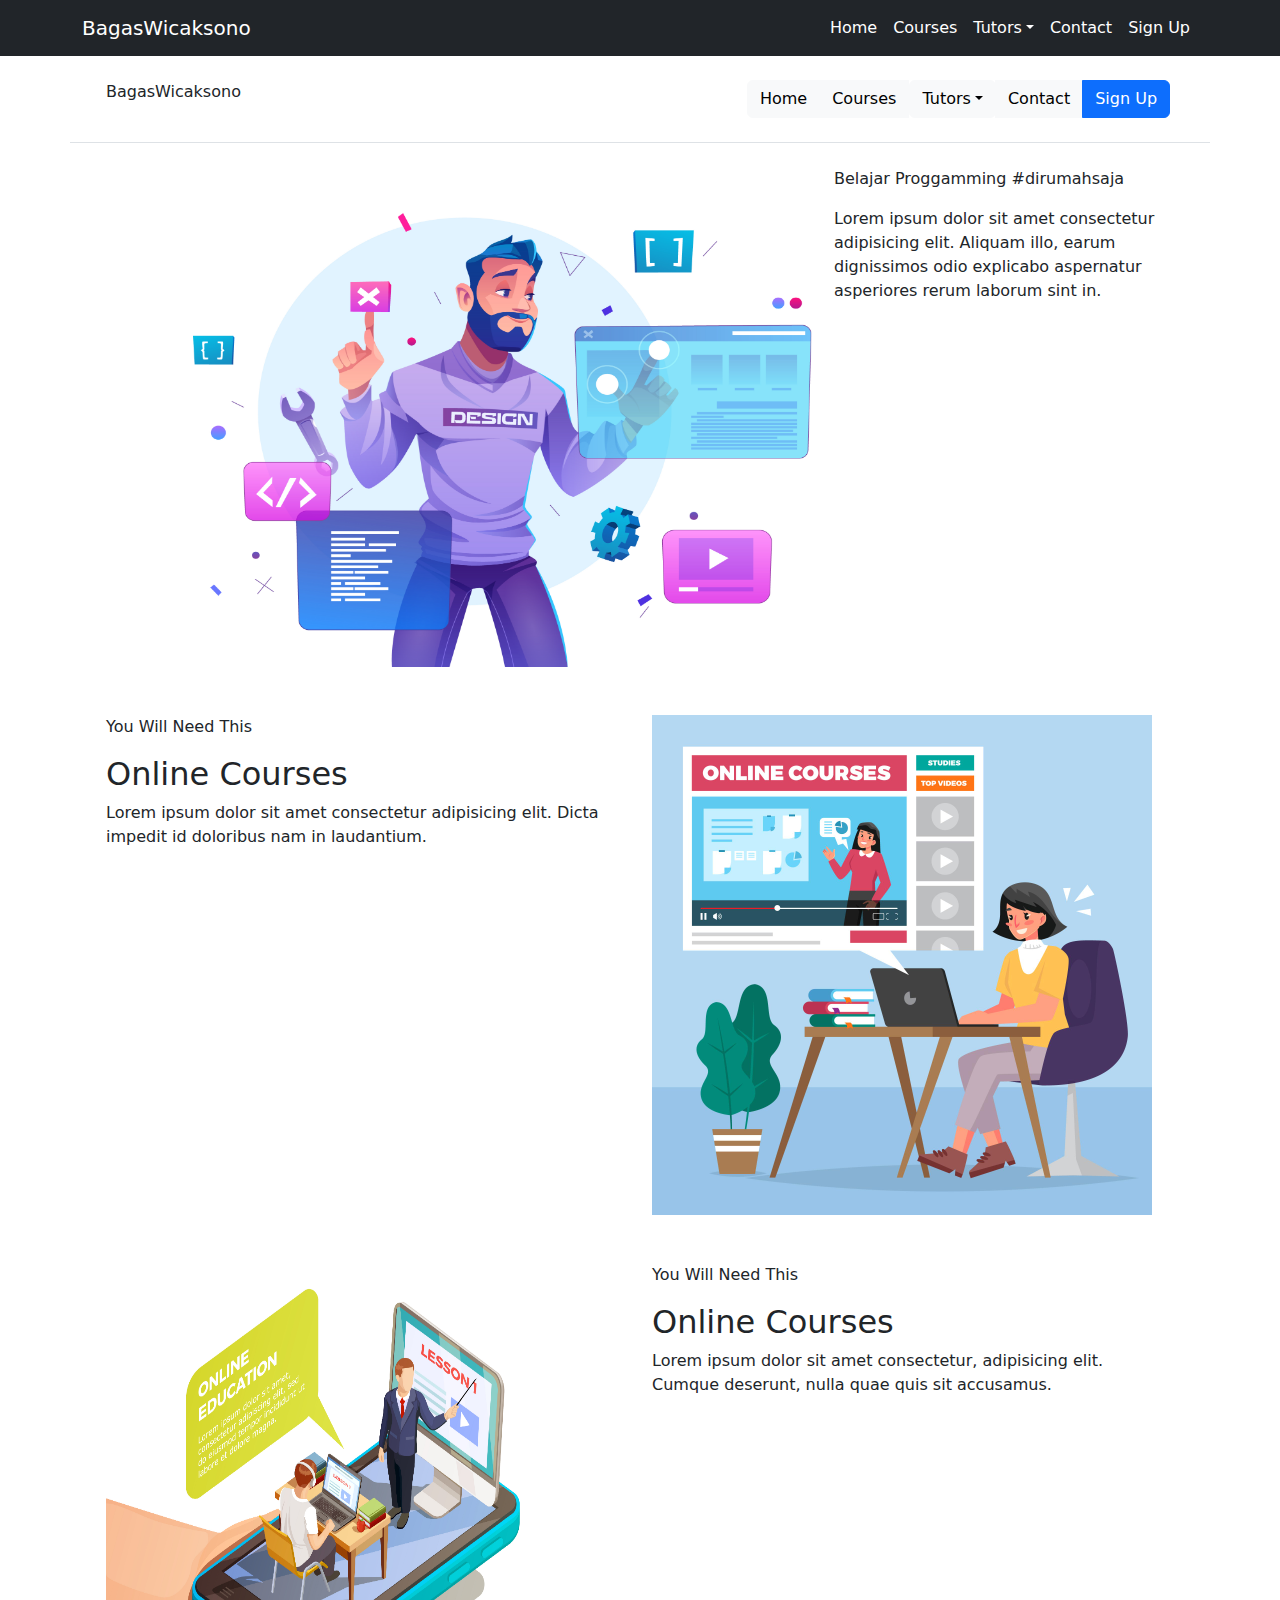
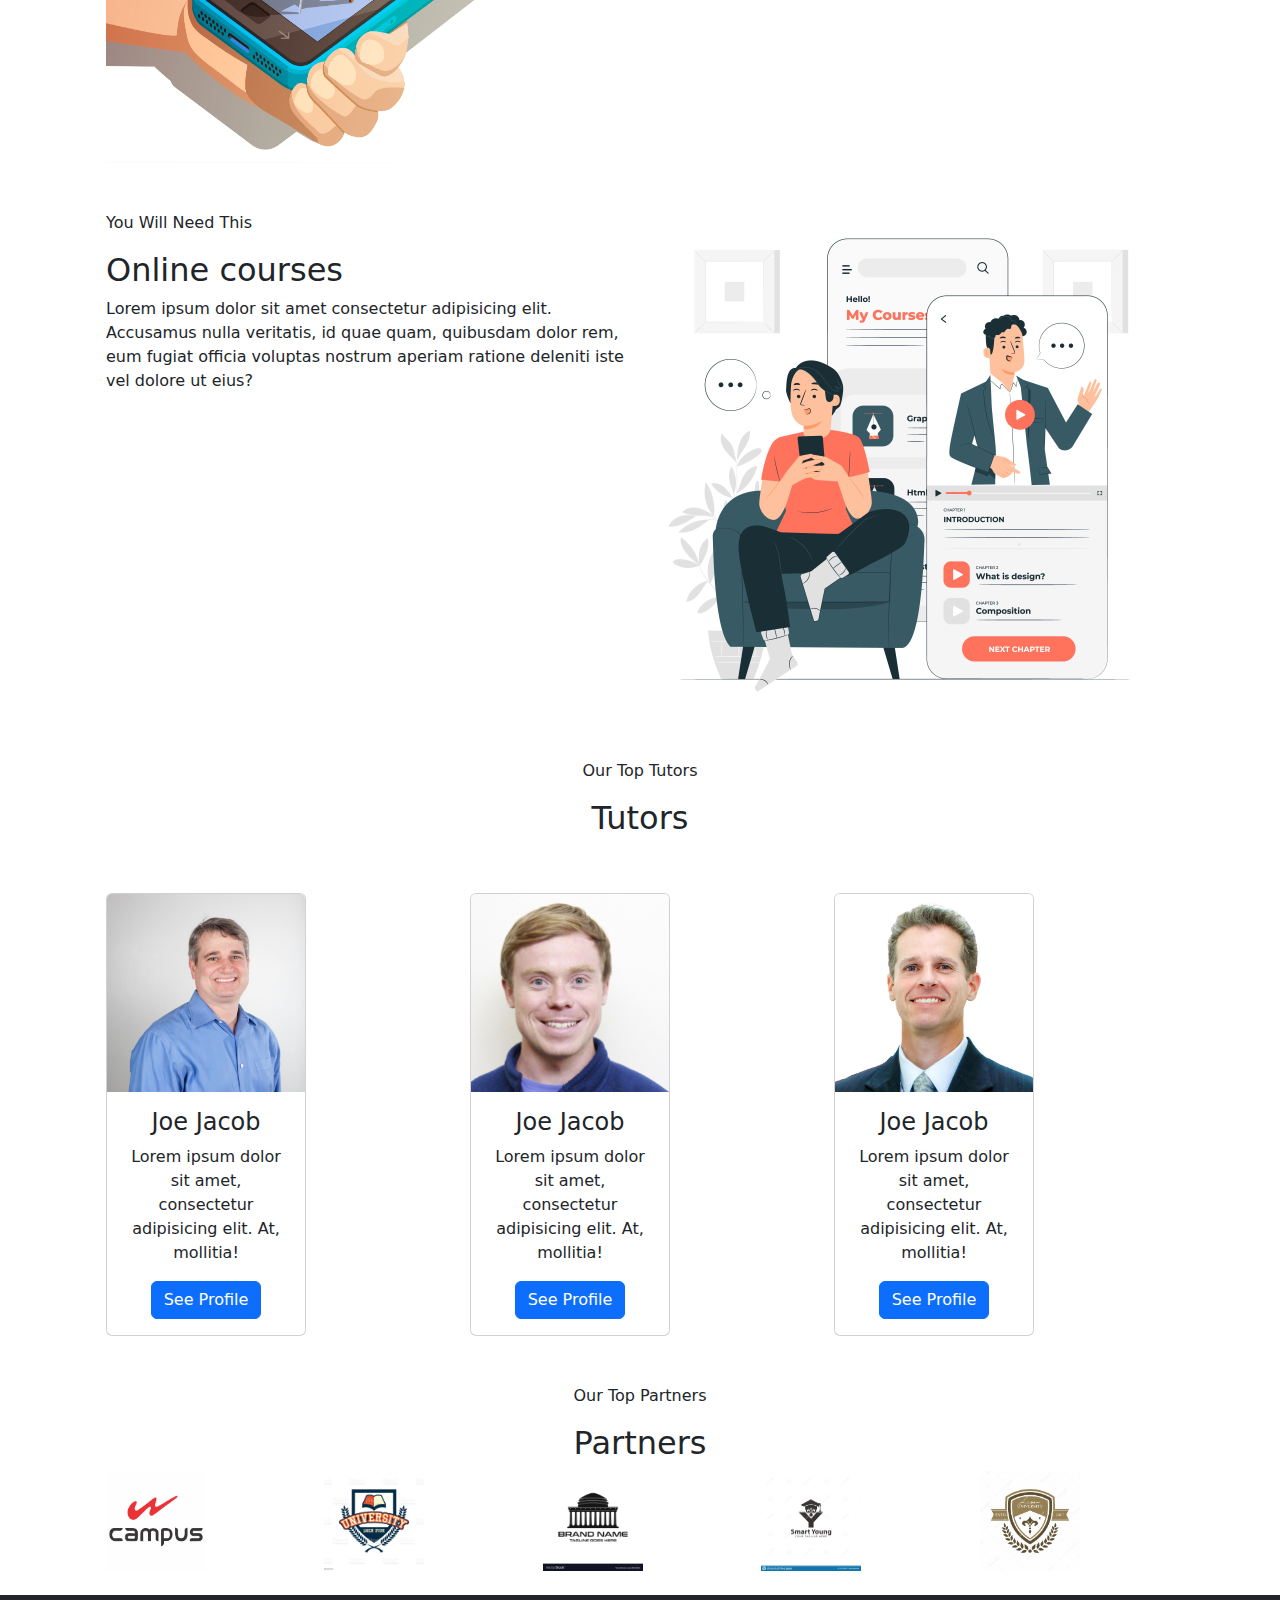
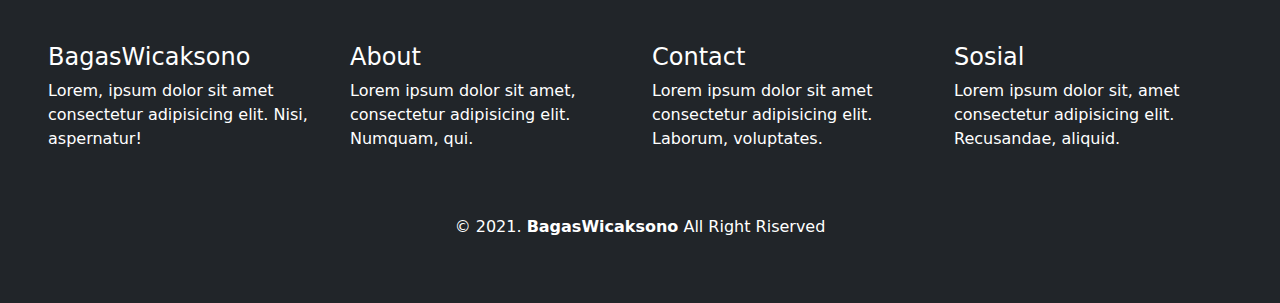
==== commit 7f1f08bd: "navbar dropdown" ====
--- a/mencoba/index.html
+++ b/mencoba/index.html
@@ -10,123 +10,165 @@
 </head>
 
 <body>
-    <div class="container-fluid border-bottom">
-        <div class="row p-4">
-            <div class="col-md-7">BagasWicaksono</div>
-            <div class="col-md-1 text-center">Home</div>
-            <div class="col-md-1 text-center ">Courses</div>
-            <div class="col-md-1 text-center ">Tutors</div>
-            <div class="col-md-1 text-center ">Contact</div>
-            <div class="col-md-1 text-center">
-                <button type="button" class="btn btn-primary">Sign Up</button>
+    <nav class="navbar navbar-expand-sm navbar-dark bg-dark">
+        <div class="container">
+            <a class="navbar-brand">BagasWicaksono</a>
+            <div class="d-flex">
+                <button class="navbar-toggler" type="button" data-bs-toggle="collapse" data-bs-target="#mynavbar">
+                        <span class="navbar-toggler-icon"></span>
+                      </button>
+                <div class="collapse navbar-collapse" id="mynavbar">
+                    <ul class="navbar-nav me-auto">
+                        <li class="nav-item">
+                            <a class="nav-link text-white">Home</a>
+                        </li>
+                        <li class="nav-item">
+                            <a class="nav-link text-white">Courses</a>
+                        </li>
+                        <li class="nav-item dropdown">
+                            <a class="nav-link dropdown-toggle text-white " href="#" role="button" data-bs-toggle="dropdown ">Tutors</a>
+                            <ul class="dropdown-menu ">
+                                <li><a class="dropdown-item " href="#">Joe biden</a></li>
+                                <li><a class="dropdown-item " href="#">Jacob</a></li>
+                                <li><a class="dropdown-item " href="#">Frank</a></li>
+                            </ul>
+                        </li>
+                        <li class="nav-item ">
+                            <a class="nav-link text-white ">Contact</a>
+                        </li>
+                        <li class="nav-item ">
+                            <a class="nav-link text-white ">Sign Up</a>
+                        </li>
+                </div>
+            </div>
+    </nav>
+    <div class="container border-bottom ">
+        <div class="row p-4 ">
+            <div class="col-md-7 ">BagasWicaksono</div>
+            <div class="col-md-5 text-center ">
+                <div class="btn-group ">
+                    <button type="button " class="btn btn-light ">Home</button>
+                    <button type="button " class="btn btn-light ">Courses</button>
+
+                    <div class="btn-grup ">
+                        <button type="button " class="btn btn-light dropdown-toggle " data-bs-toggle="dropdown ">Tutors</button>
+                        <ul class="dropdown-menu ">
+                            <li><a class="dropdown-item " href="# ">Joe biden</a></li>
+                            <li><a class="dropdown-item " href="# ">Jacob</a></li>
+                            <li><a class="dropdown-item " href="# ">Frank</a></li>
+                        </ul>
+                    </div>
+                    <button type="button " class="btn btn-light ">Contact</button>
+                    <button type="button " class="btn btn-primary ">Sign Up</button>
+                </div>
             </div>
         </div>
     </div>
 
-    <div class="container">
-        <div class="row p-4">
-            <div class="col-md-8"><img src="contoh2.jpg" alt="ilustrasi" width="800px" height="500px"></div>
-            <div class="col-md-4">
+    <div class="container ">
+        <div class="row p-4 ">
+            <div class="col-md-8 "><img src="contoh2.jpg " alt="ilustrasi " width="800px " height="500px "></div>
+            <div class="col-md-4 ">
                 <p>Belajar Proggamming #dirumahsaja</p>
                 <p>Lorem ipsum dolor sit amet consectetur adipisicing elit. Aliquam illo, earum dignissimos odio explicabo aspernatur asperiores rerum laborum sint in.</p>
             </div>
         </div>
     </div>
 
-    <div class="container">
-        <div class="row p-4">
-            <div class="col-md-6">
+    <div class="container ">
+        <div class="row p-4 ">
+            <div class="col-md-6 ">
                 <p>You Will Need This</p>
                 <h2>Online Courses</h2>
                 <p>Lorem ipsum dolor sit amet consectetur adipisicing elit. Dicta impedit id doloribus nam in laudantium.</p>
             </div>
-            <div class="col-md-6"><img src="courses1.jpg" alt="ilistrasi" height="500px" width="500px"></div>
+            <div class="col-md-6 "><img src="courses1.jpg " alt="ilistrasi " height="500px " width="500px "></div>
         </div>
 
-        <div class="row p-4">
-            <div class="col-md-6"><img src="courses2.jpg" alt="ilistrasi" height="500px" width="500px"></div>
-            <div class="col-md-6">
+        <div class="row p-4 ">
+            <div class="col-md-6 "><img src="courses2.jpg " alt="ilistrasi " height="500px " width="500px "></div>
+            <div class="col-md-6 ">
                 <p>You Will Need This</p>
                 <h2>Online Courses</h2>
                 <p>Lorem ipsum dolor sit amet consectetur, adipisicing elit. Cumque deserunt, nulla quae quis sit accusamus.</p>
             </div>
         </div>
 
-        <div class="row p-4">
-            <div class="col-md-6">
+        <div class="row p-4 ">
+            <div class="col-md-6 ">
                 <p>You Will Need This</p>
                 <h2>Online courses</h2>
                 <p>Lorem ipsum dolor sit amet consectetur adipisicing elit. Accusamus nulla veritatis, id quae quam, quibusdam dolor rem, eum fugiat officia voluptas nostrum aperiam ratione deleniti iste vel dolore ut eius?</p>
             </div>
-            <div class="col-md-6"><img src="courses3.jpg" alt="ilustrasi" height="500px" width="500px"></div>
+            <div class="col-md-6 "><img src="courses3.jpg " alt="ilustrasi " height="500px " width="500px "></div>
         </div>
     </div>
 
-    <div class="container">
-        <div class="row p-4 text-center">
+    <div class="container ">
+        <div class="row p-4 text-center ">
             <p>Our Top Tutors</p>
             <h2>Tutors</h2>
         </div>
 
-        <div class="row p-4">
-            <div class="col text-center">
-                <div class="card" style="width: 200px;">
-                    <img class="card-img-top" src="person1.jpg" alt="Card Image" style="width: 100%;">
-                    <div class="card-body">
-                        <h4 class="card-title">Joe Jacob</h4>
-                        <p class="card-text">Lorem ipsum dolor sit amet, consectetur adipisicing elit. At, mollitia!</p>
-                        <a href="#" class="btn btn-primary">See Profile</a>
+        <div class="row p-4 ">
+            <div class="col text-center ">
+                <div class="card " style="width: 200px; ">
+                    <img class="card-img-top " src="person1.jpg " alt="Card Image " style="width: 100%; ">
+                    <div class="card-body ">
+                        <h4 class="card-title ">Joe Jacob</h4>
+                        <p class="card-text ">Lorem ipsum dolor sit amet, consectetur adipisicing elit. At, mollitia!</p>
+                        <a href="# " class="btn btn-primary ">See Profile</a>
                     </div>
                 </div>
             </div>
-            <div class="col text-center">
-                <div col-4 class="card" style="width: 200px;">
-                    <img class="card-img-top" src="person2.jpeg" alt="Card Image" style="width: 100%;">
-                    <div class="card-body">
-                        <h4 class="card-title">Joe Jacob</h4>
-                        <p class="card-text">Lorem ipsum dolor sit amet, consectetur adipisicing elit. At, mollitia!</p>
-                        <a href="#" class="btn btn-primary">See Profile</a>
+            <div class="col text-center ">
+                <div col-4 class="card " style="width: 200px; ">
+                    <img class="card-img-top " src="person2.jpeg " alt="Card Image " style="width: 100%; ">
+                    <div class="card-body ">
+                        <h4 class="card-title ">Joe Jacob</h4>
+                        <p class="card-text ">Lorem ipsum dolor sit amet, consectetur adipisicing elit. At, mollitia!</p>
+                        <a href="# " class="btn btn-primary ">See Profile</a>
                     </div>
                 </div>
             </div>
-            <div class="col text-center">
-                <div col-4 class="card" style="width: 200px;">
-                    <img class="card-img-top" src="person3.jpg" alt="Card Image" style="width: 100%;">
-                    <div class="card-body">
-                        <h4 class="card-title">Joe Jacob</h4>
-                        <p class="card-text">Lorem ipsum dolor sit amet, consectetur adipisicing elit. At, mollitia!</p>
-                        <a href="#" class="btn btn-primary">See Profile</a>
+            <div class="col text-center ">
+                <div col-4 class="card " style="width: 200px; ">
+                    <img class="card-img-top " src="person3.jpg " alt="Card Image " style="width: 100%; ">
+                    <div class="card-body ">
+                        <h4 class="card-title ">Joe Jacob</h4>
+                        <p class="card-text ">Lorem ipsum dolor sit amet, consectetur adipisicing elit. At, mollitia!</p>
+                        <a href="# " class="btn btn-primary ">See Profile</a>
                     </div>
                 </div>
             </div>
         </div>
     </div>
 
-    <div class="container">
-        <div class="row p-4">
-            <div class="row-4 text-center">
+    <div class="container ">
+        <div class="row p-4 ">
+            <div class="row-4 text-center ">
                 <p>Our Top Partners</p>
                 <h2>Partners</h2>
             </div>
-            <div class="col text center">
-                <img src="logo1.jpg" alt="logo" height="100px" width="100px">
+            <div class="col text center ">
+                <img src="logo1.jpg " alt="logo " height="100px " width="100px ">
             </div>
-            <div class="col text center">
-                <img src="logo2.jpg" alt="logo" height="100px" width="100px">
+            <div class="col text center ">
+                <img src="logo2.jpg " alt="logo " height="100px " width="100px ">
             </div>
-            <div class="col text center">
-                <img src="logo3.jpg" alt="logo" height="100px" width="100px">
+            <div class="col text center ">
+                <img src="logo3.jpg " alt="logo " height="100px " width="100px ">
             </div>
-            <div class="col text center">
-                <img src="logo4.jpg" alt="logo" height="100px" width="100px">
+            <div class="col text center ">
+                <img src="logo4.jpg " alt="logo " height="100px " width="100px ">
             </div>
-            <div class="col text center">
-                <img src="logo5.jpg" alt="logo" height="100px" width="100px">
+            <div class="col text center ">
+                <img src="logo5.jpg " alt="logo " height="100px " width="100px ">
             </div>
         </div>
     </div>
 
-    <div class="container-fluid p-4 bg-dark text-white">
+    <div class="container-fluid p-4 bg-dark text-white ">
         <div class=" row p-4 ">
             <div class="col ">
                 <h4>BagasWicaksono</h4>
@@ -146,7 +188,7 @@
             </div>
         </div>
 
-        <div class="row p-4 text-center">
+        <div class="row p-4 text-center ">
             <p>&copy; 2021. <b>BagasWicaksono</b> All Right Riserved</p>
         </div>
     </div>
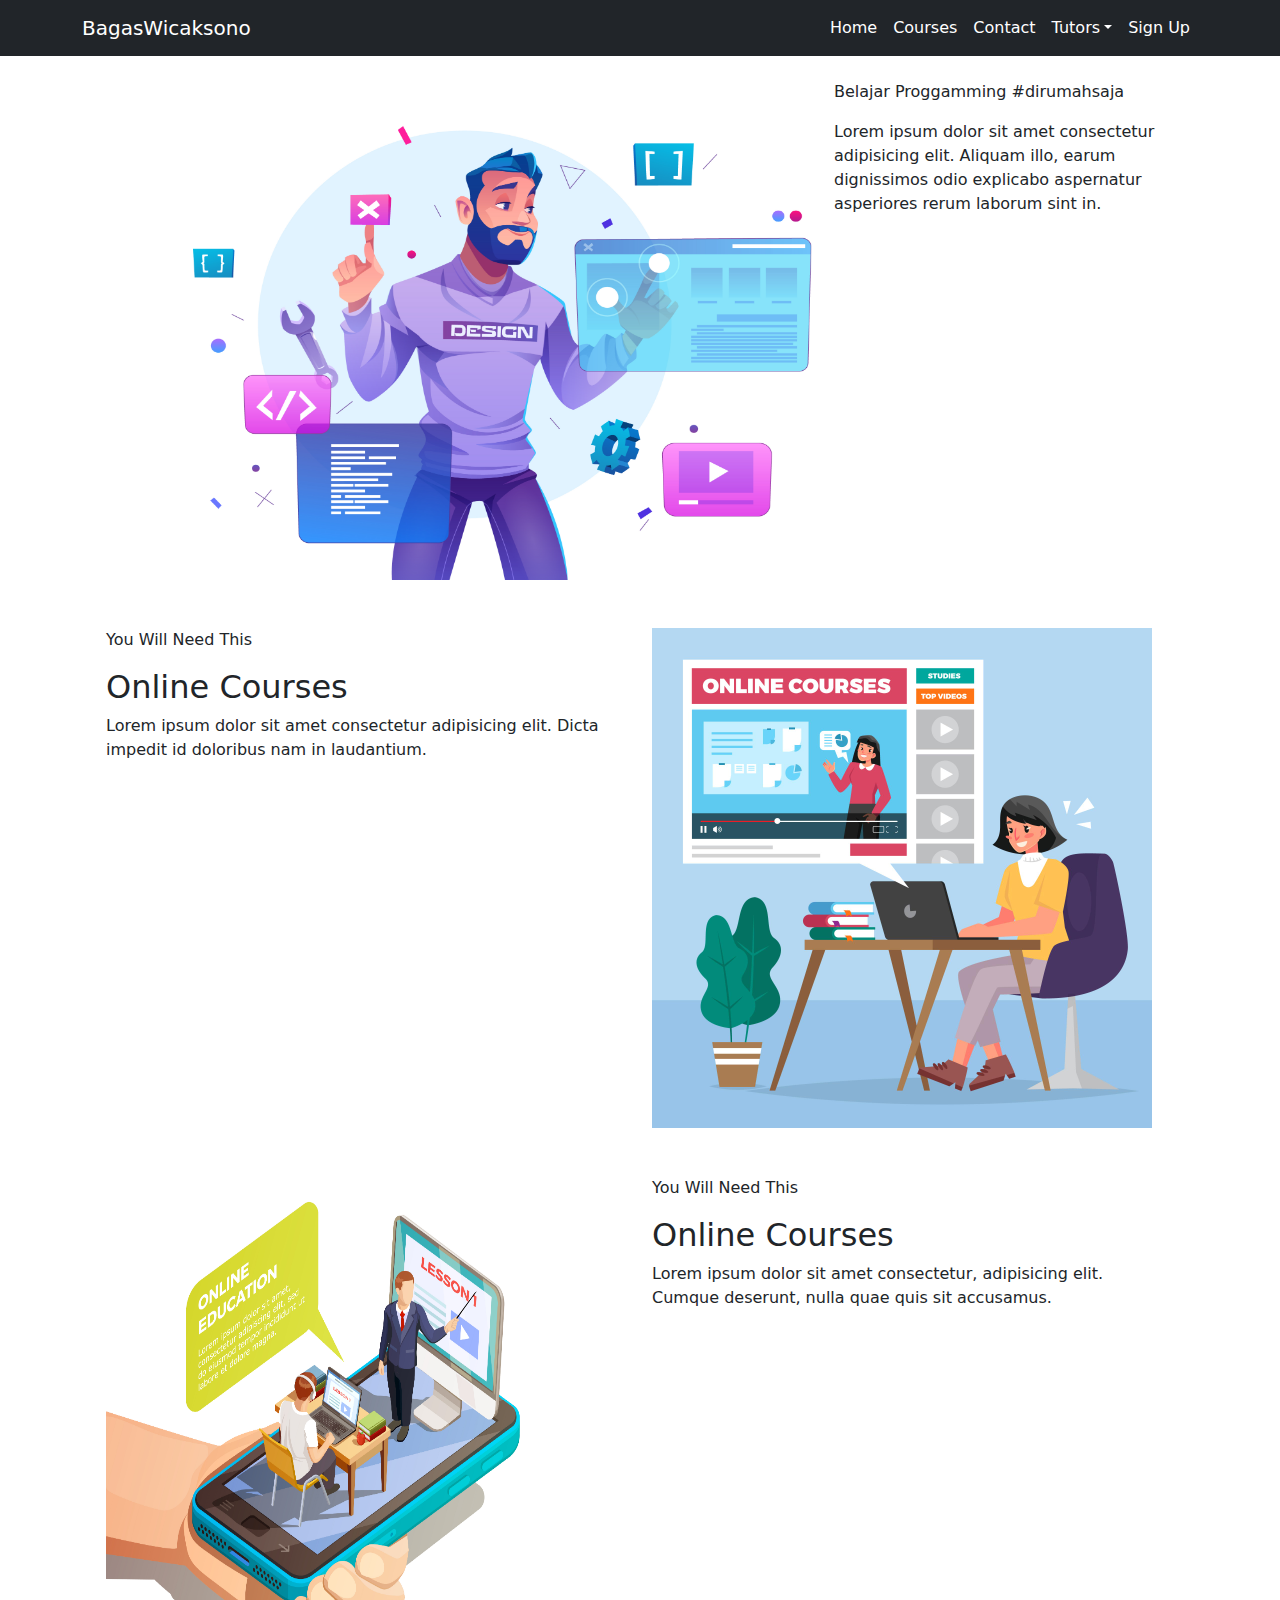
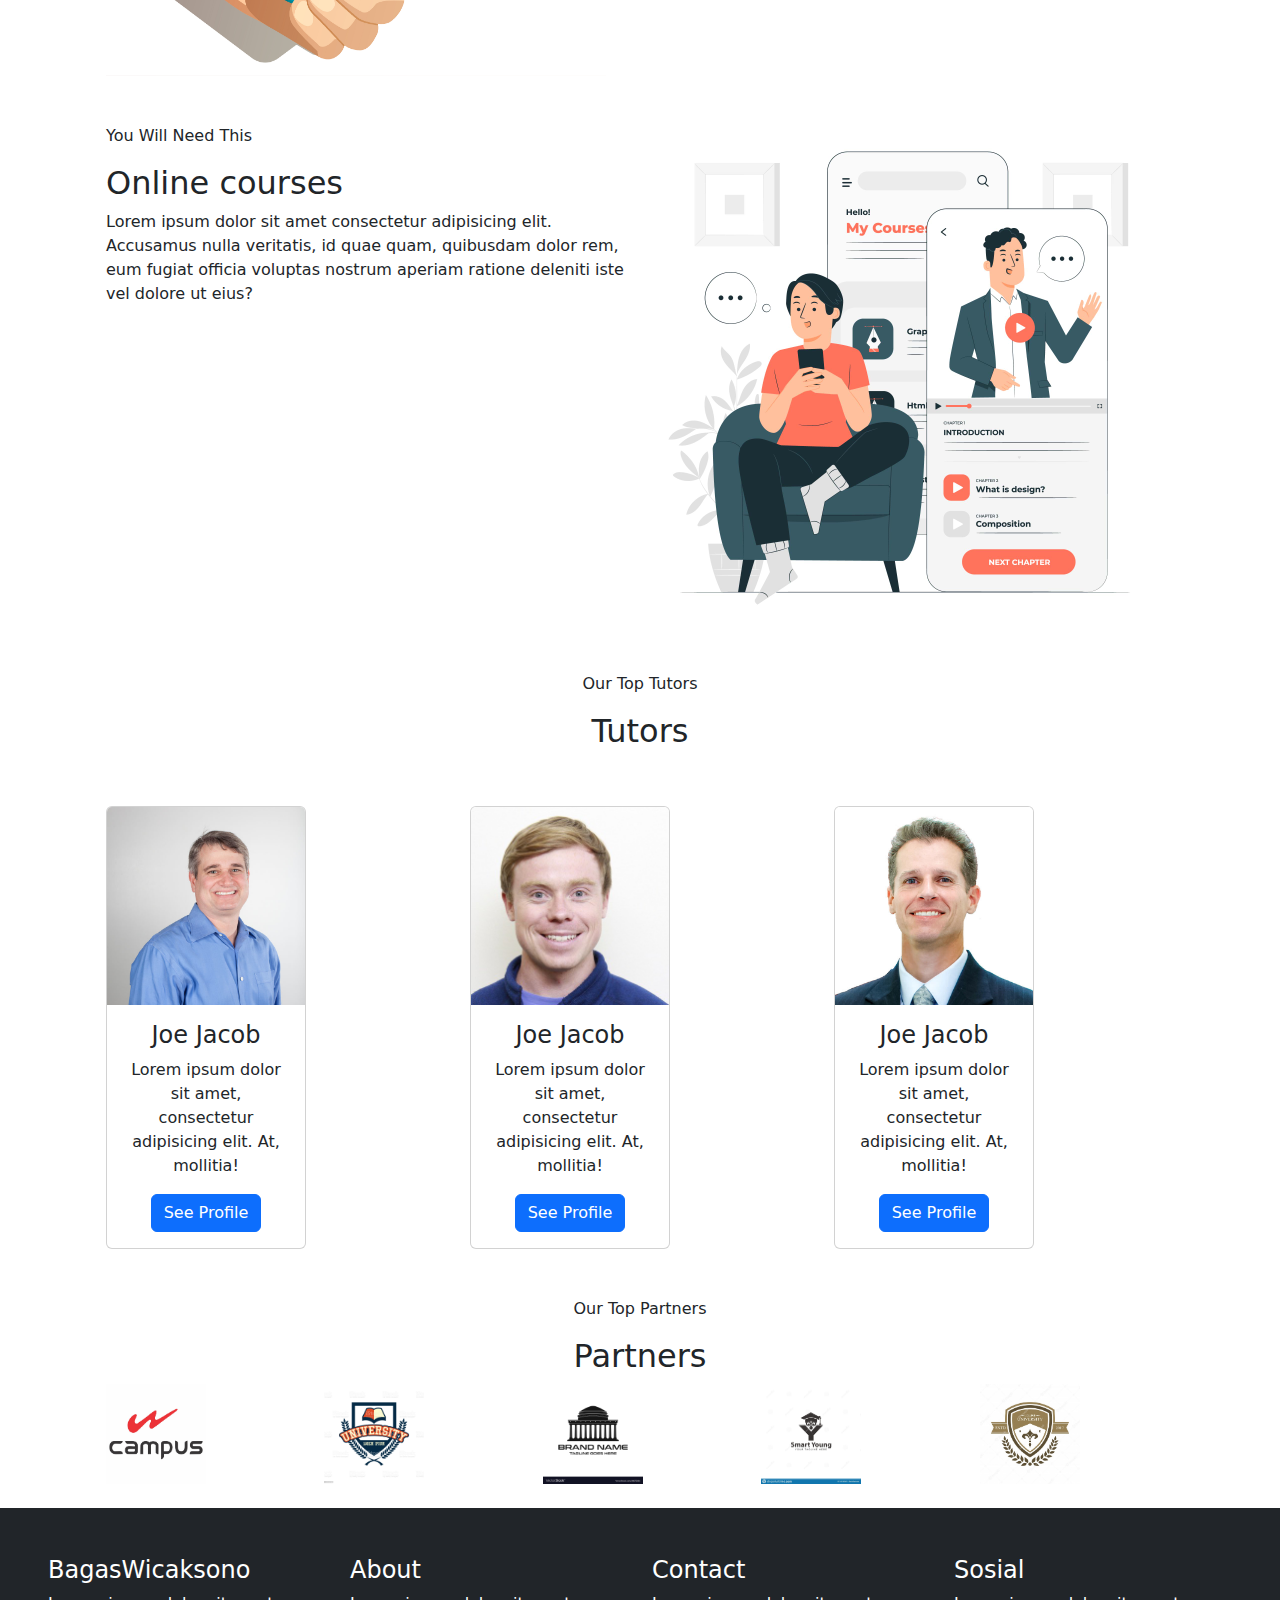
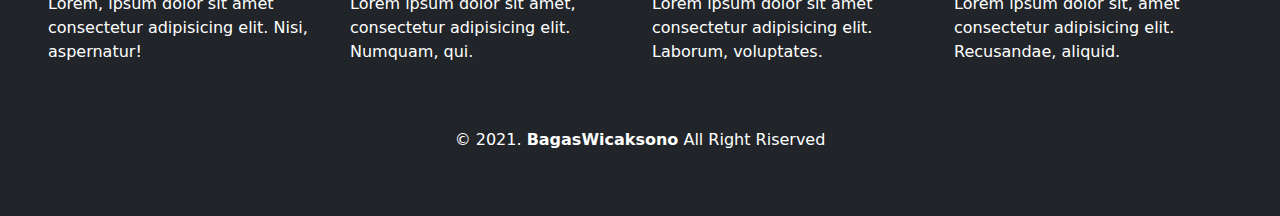
==== commit cf6a4b24: "Navbar" ====
--- a/mencoba/index.html
+++ b/mencoba/index.html
@@ -14,9 +14,6 @@
         <div class="container">
             <a class="navbar-brand">BagasWicaksono</a>
             <div class="d-flex">
-                <button class="navbar-toggler" type="button" data-bs-toggle="collapse" data-bs-target="#mynavbar">
-                        <span class="navbar-toggler-icon"></span>
-                      </button>
                 <div class="collapse navbar-collapse" id="mynavbar">
                     <ul class="navbar-nav me-auto">
                         <li class="nav-item">
@@ -25,24 +22,26 @@
                         <li class="nav-item">
                             <a class="nav-link text-white">Courses</a>
                         </li>
-                        <li class="nav-item dropdown">
-                            <a class="nav-link dropdown-toggle text-white " href="#" role="button" data-bs-toggle="dropdown ">Tutors</a>
-                            <ul class="dropdown-menu ">
-                                <li><a class="dropdown-item " href="#">Joe biden</a></li>
-                                <li><a class="dropdown-item " href="#">Jacob</a></li>
-                                <li><a class="dropdown-item " href="#">Frank</a></li>
-                            </ul>
-                        </li>
                         <li class="nav-item ">
                             <a class="nav-link text-white ">Contact</a>
+                        </li>
+                        <li class="nav-item dropdown">
+                            <a class="nav-link dropdown-toggle text-white" href="#" role="button" data-bs-toggle="dropdown">Tutors</a>
+                            <ul class="dropdown-menu">
+                                <li><a class="dropdown-item" href="#">Joe biden</a></li>
+                                <li><a class="dropdown-item" href="#">Frank</a></li>
+                                <li><a class="dropdown-item" href="#">Jacob</a></li>
+                            </ul>
                         </li>
                         <li class="nav-item ">
                             <a class="nav-link text-white ">Sign Up</a>
                         </li>
+                    </ul>
                 </div>
             </div>
+        </div>
     </nav>
-    <div class="container border-bottom ">
+    <!--  <div class="container border-bottom ">
         <div class="row p-4 ">
             <div class="col-md-7 ">BagasWicaksono</div>
             <div class="col-md-5 text-center ">
@@ -63,7 +62,7 @@
                 </div>
             </div>
         </div>
-    </div>
+    </div> -->
 
     <div class="container ">
         <div class="row p-4 ">
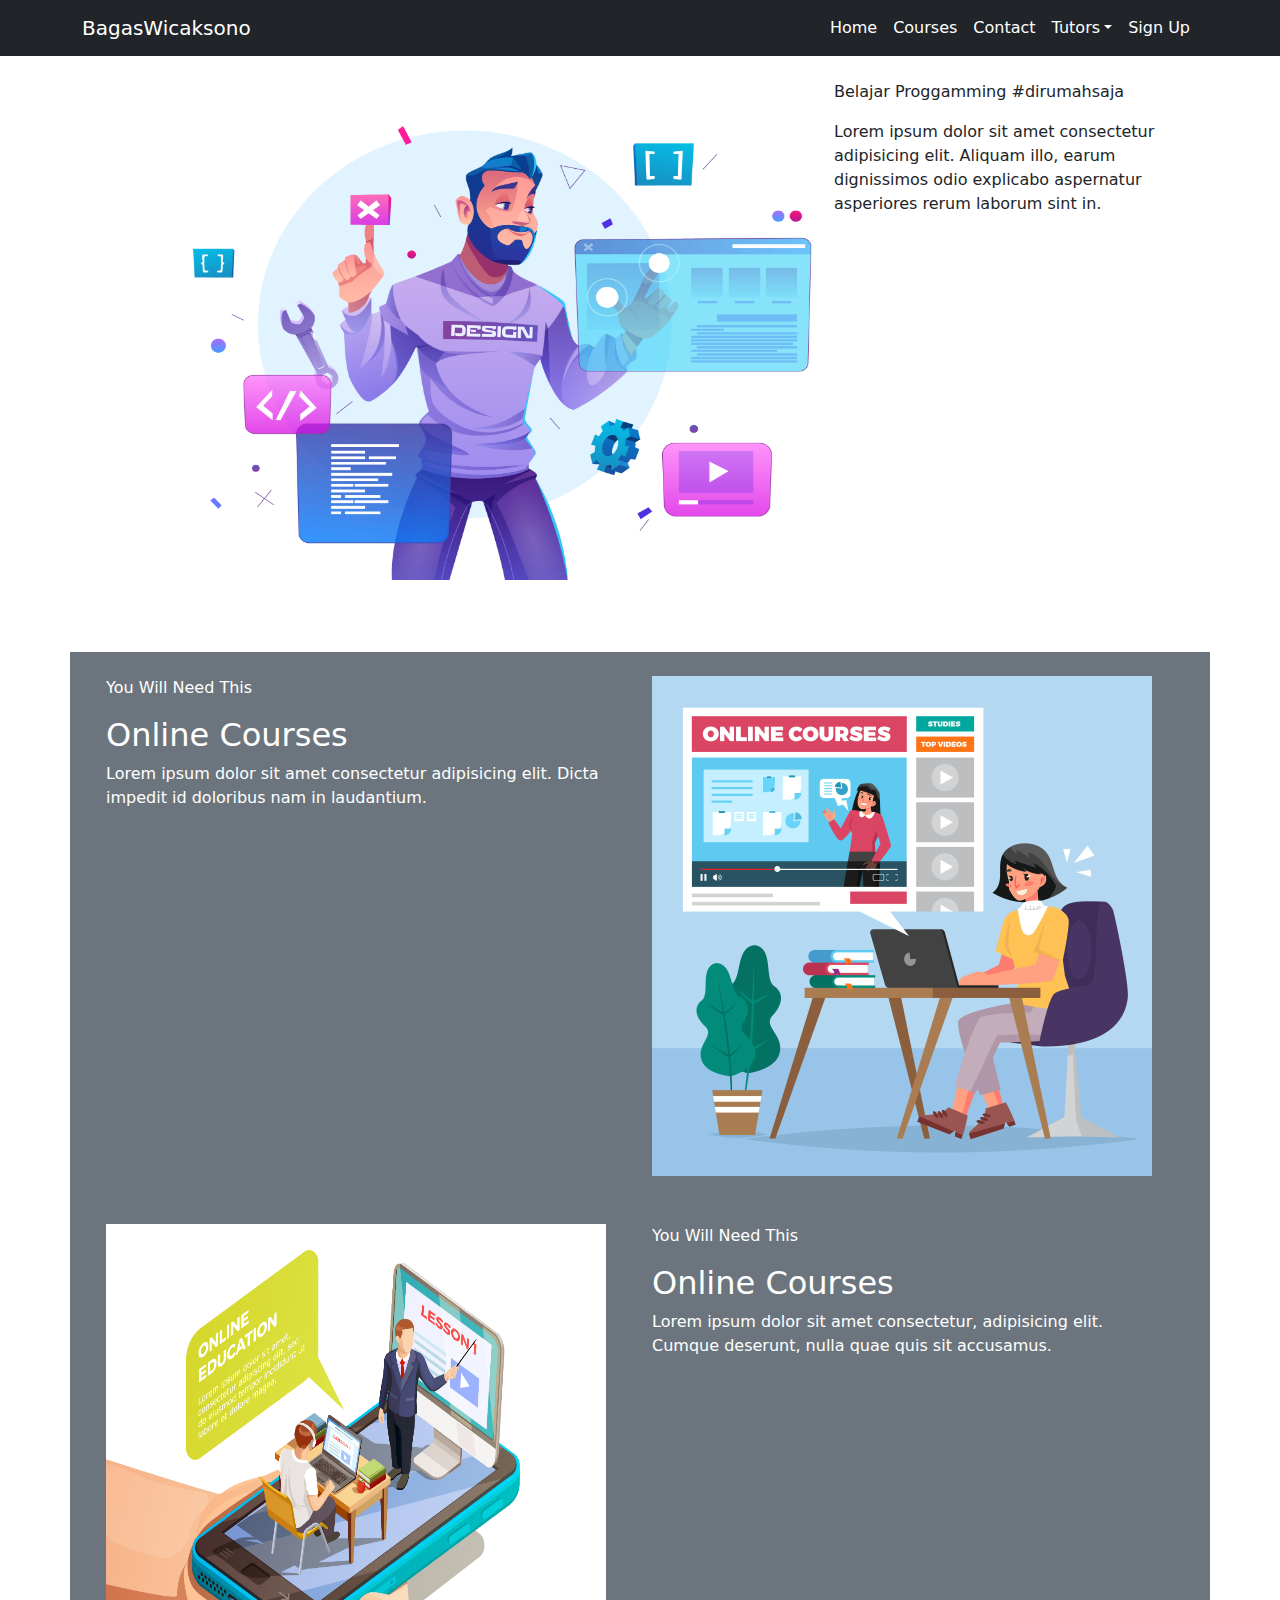
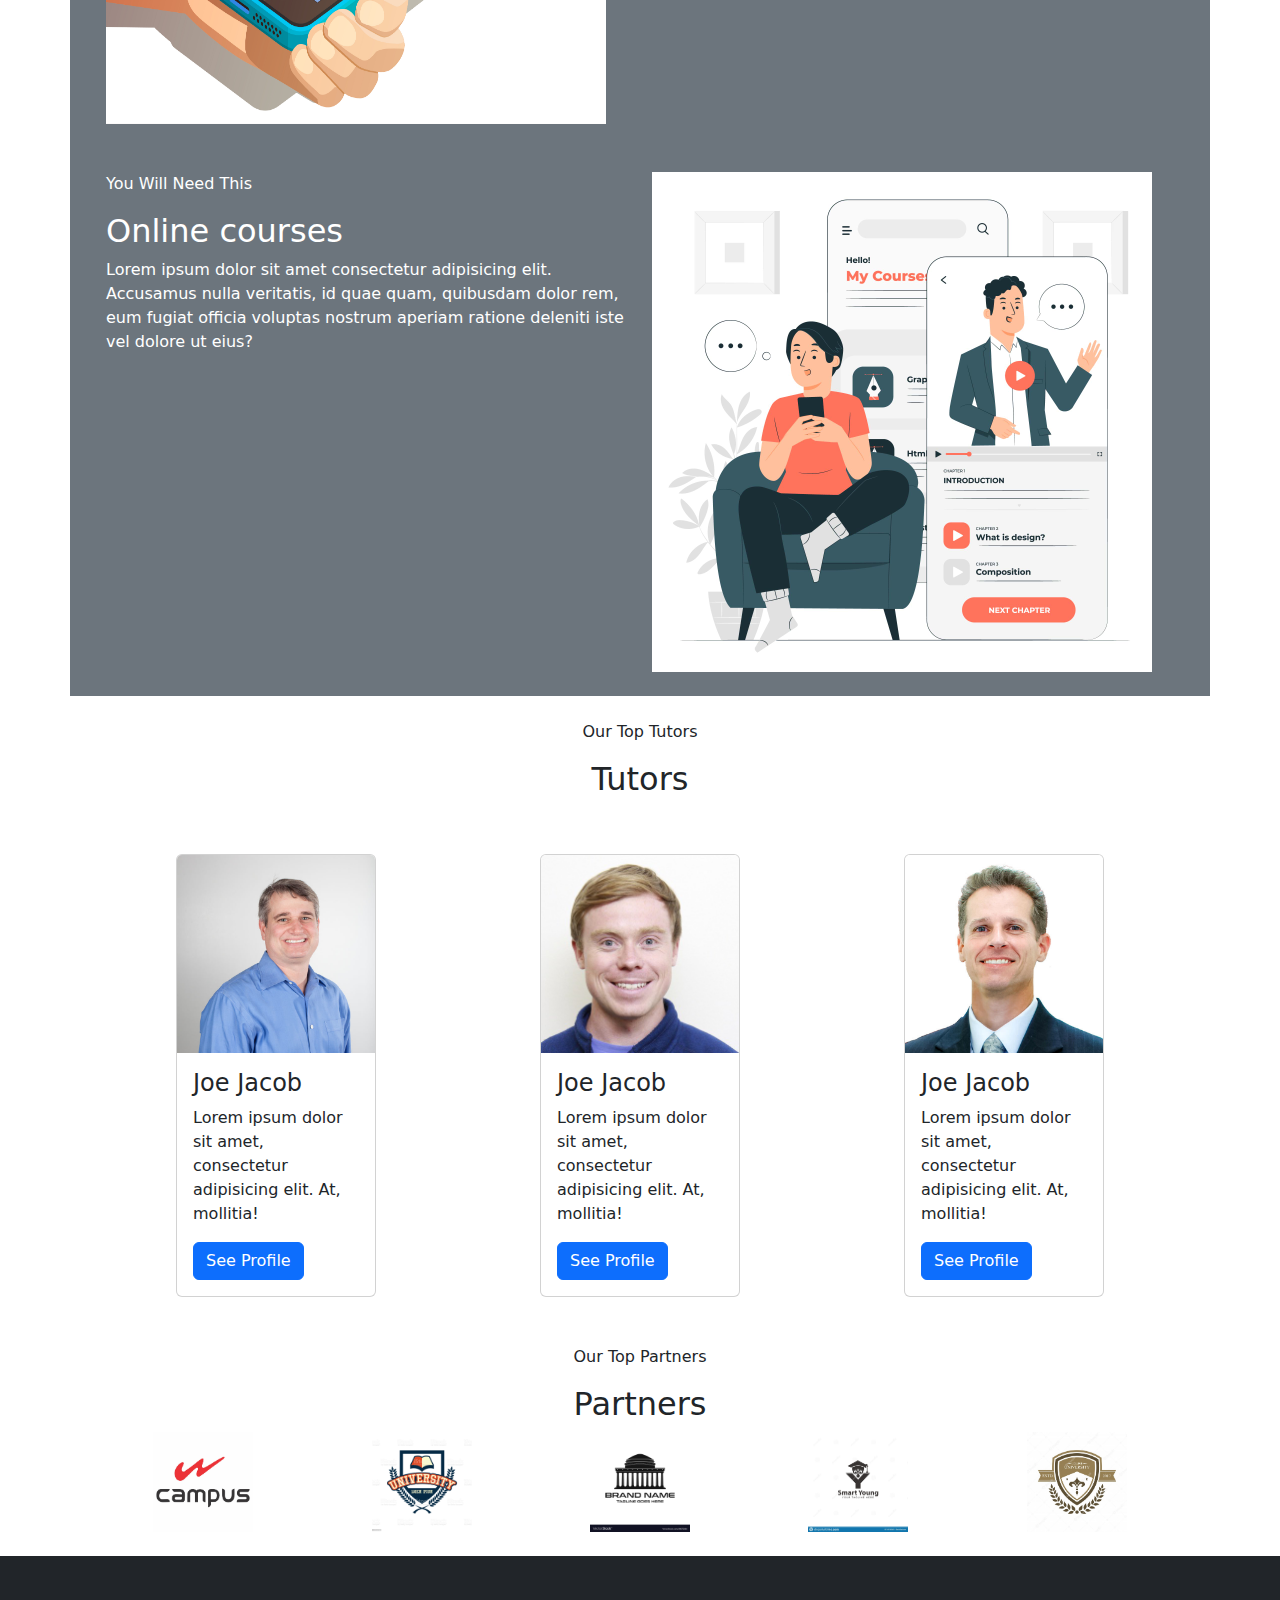
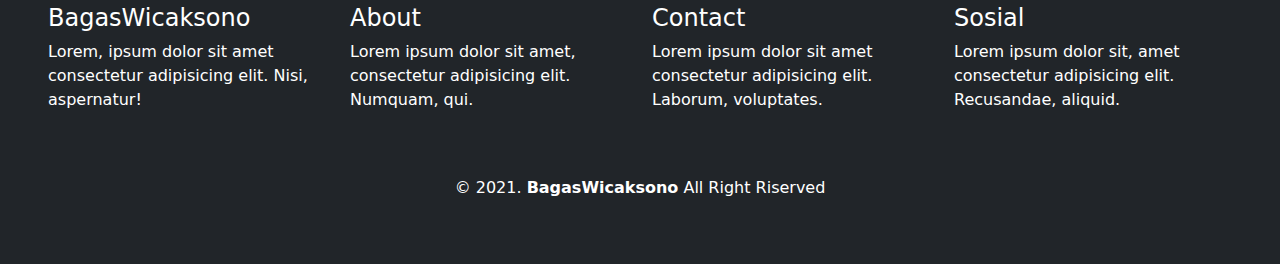
==== commit 0fd05323: "memperbaiki web" ====
--- a/mencoba/index.html
+++ b/mencoba/index.html
@@ -41,30 +41,8 @@
             </div>
         </div>
     </nav>
-    <!--  <div class="container border-bottom ">
-        <div class="row p-4 ">
-            <div class="col-md-7 ">BagasWicaksono</div>
-            <div class="col-md-5 text-center ">
-                <div class="btn-group ">
-                    <button type="button " class="btn btn-light ">Home</button>
-                    <button type="button " class="btn btn-light ">Courses</button>
 
-                    <div class="btn-grup ">
-                        <button type="button " class="btn btn-light dropdown-toggle " data-bs-toggle="dropdown ">Tutors</button>
-                        <ul class="dropdown-menu ">
-                            <li><a class="dropdown-item " href="# ">Joe biden</a></li>
-                            <li><a class="dropdown-item " href="# ">Jacob</a></li>
-                            <li><a class="dropdown-item " href="# ">Frank</a></li>
-                        </ul>
-                    </div>
-                    <button type="button " class="btn btn-light ">Contact</button>
-                    <button type="button " class="btn btn-primary ">Sign Up</button>
-                </div>
-            </div>
-        </div>
-    </div> -->
-
-    <div class="container ">
+    <div class="container">
         <div class="row p-4 ">
             <div class="col-md-8 "><img src="contoh2.jpg " alt="ilustrasi " width="800px " height="500px "></div>
             <div class="col-md-4 ">
@@ -74,7 +52,10 @@
         </div>
     </div>
 
-    <div class="container ">
+    <br>
+    <br>
+
+    <div class="container bg-secondary text-white ">
         <div class="row p-4 ">
             <div class="col-md-6 ">
                 <p>You Will Need This</p>
@@ -110,7 +91,7 @@
         </div>
 
         <div class="row p-4 ">
-            <div class="col text-center ">
+            <div class="col d-flex justify-content-center">
                 <div class="card " style="width: 200px; ">
                     <img class="card-img-top " src="person1.jpg " alt="Card Image " style="width: 100%; ">
                     <div class="card-body ">
@@ -120,8 +101,8 @@
                     </div>
                 </div>
             </div>
-            <div class="col text-center ">
-                <div col-4 class="card " style="width: 200px; ">
+            <div class="col d-flex justify-content-center ">
+                <div col-4 class="card " style="width: 200px; mx-auto">
                     <img class="card-img-top " src="person2.jpeg " alt="Card Image " style="width: 100%; ">
                     <div class="card-body ">
                         <h4 class="card-title ">Joe Jacob</h4>
@@ -130,7 +111,7 @@
                     </div>
                 </div>
             </div>
-            <div class="col text-center ">
+            <div class="col d-flex justify-content-center ">
                 <div col-4 class="card " style="width: 200px; ">
                     <img class="card-img-top " src="person3.jpg " alt="Card Image " style="width: 100%; ">
                     <div class="card-body ">
@@ -149,19 +130,19 @@
                 <p>Our Top Partners</p>
                 <h2>Partners</h2>
             </div>
-            <div class="col text center ">
+            <div class="col d-flex justify-content-center ">
                 <img src="logo1.jpg " alt="logo " height="100px " width="100px ">
             </div>
-            <div class="col text center ">
+            <div class="col d-flex justify-content-center ">
                 <img src="logo2.jpg " alt="logo " height="100px " width="100px ">
             </div>
-            <div class="col text center ">
+            <div class="col d-flex justify-content-center ">
                 <img src="logo3.jpg " alt="logo " height="100px " width="100px ">
             </div>
-            <div class="col text center ">
+            <div class="col d-flex justify-content-center ">
                 <img src="logo4.jpg " alt="logo " height="100px " width="100px ">
             </div>
-            <div class="col text center ">
+            <div class="col d-flex justify-content-center ">
                 <img src="logo5.jpg " alt="logo " height="100px " width="100px ">
             </div>
         </div>
